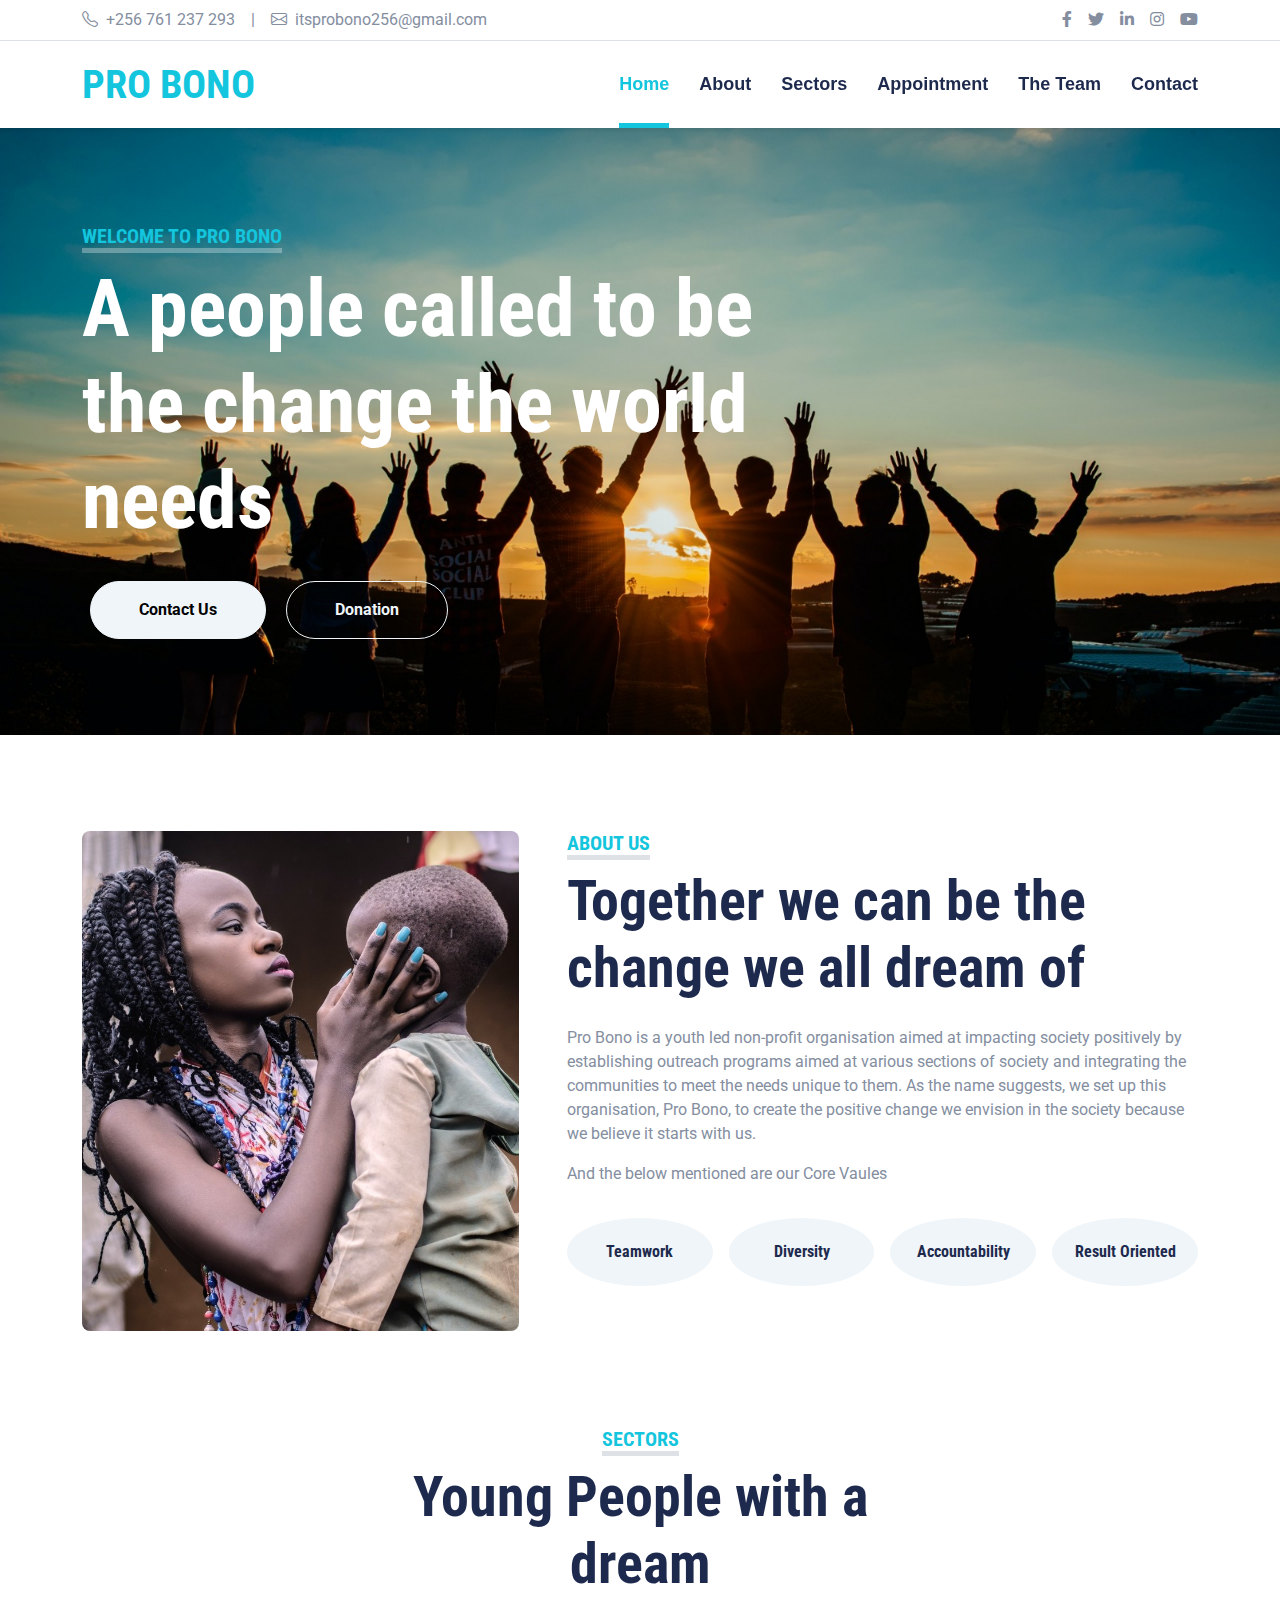
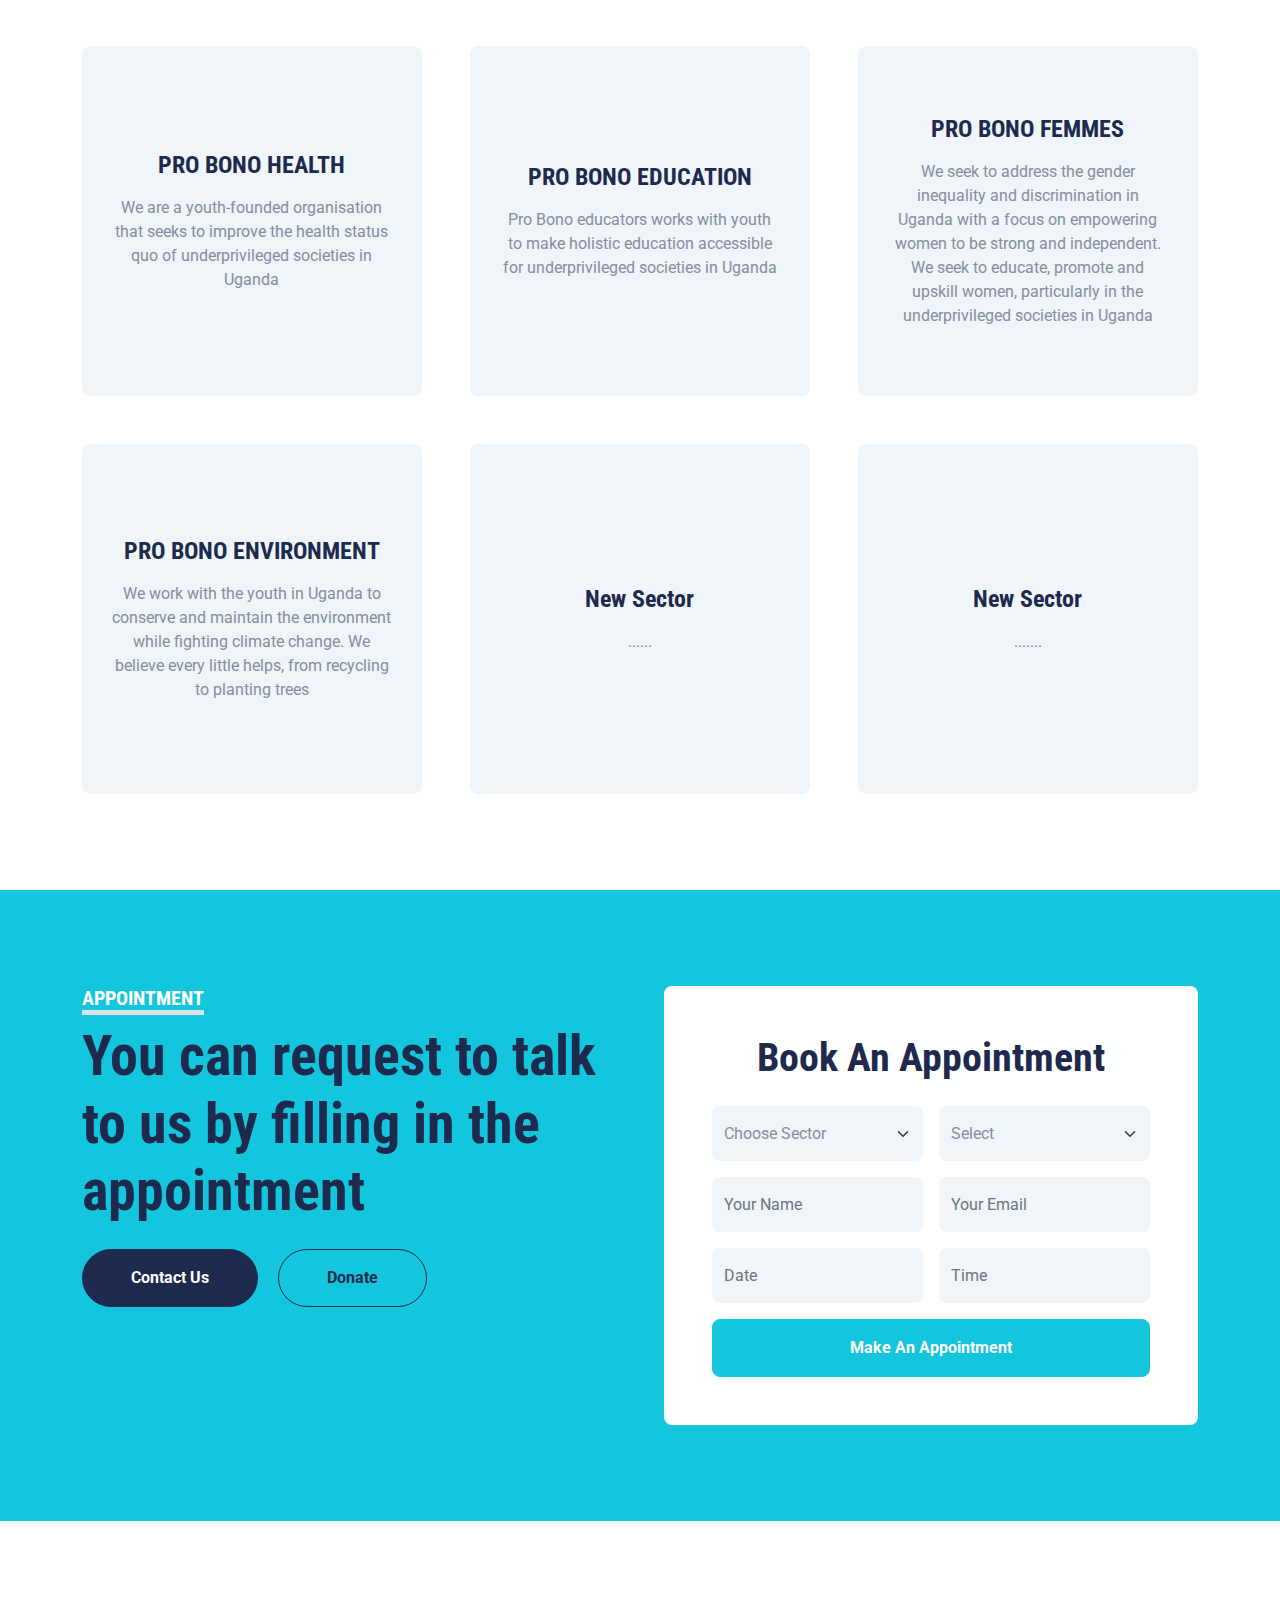
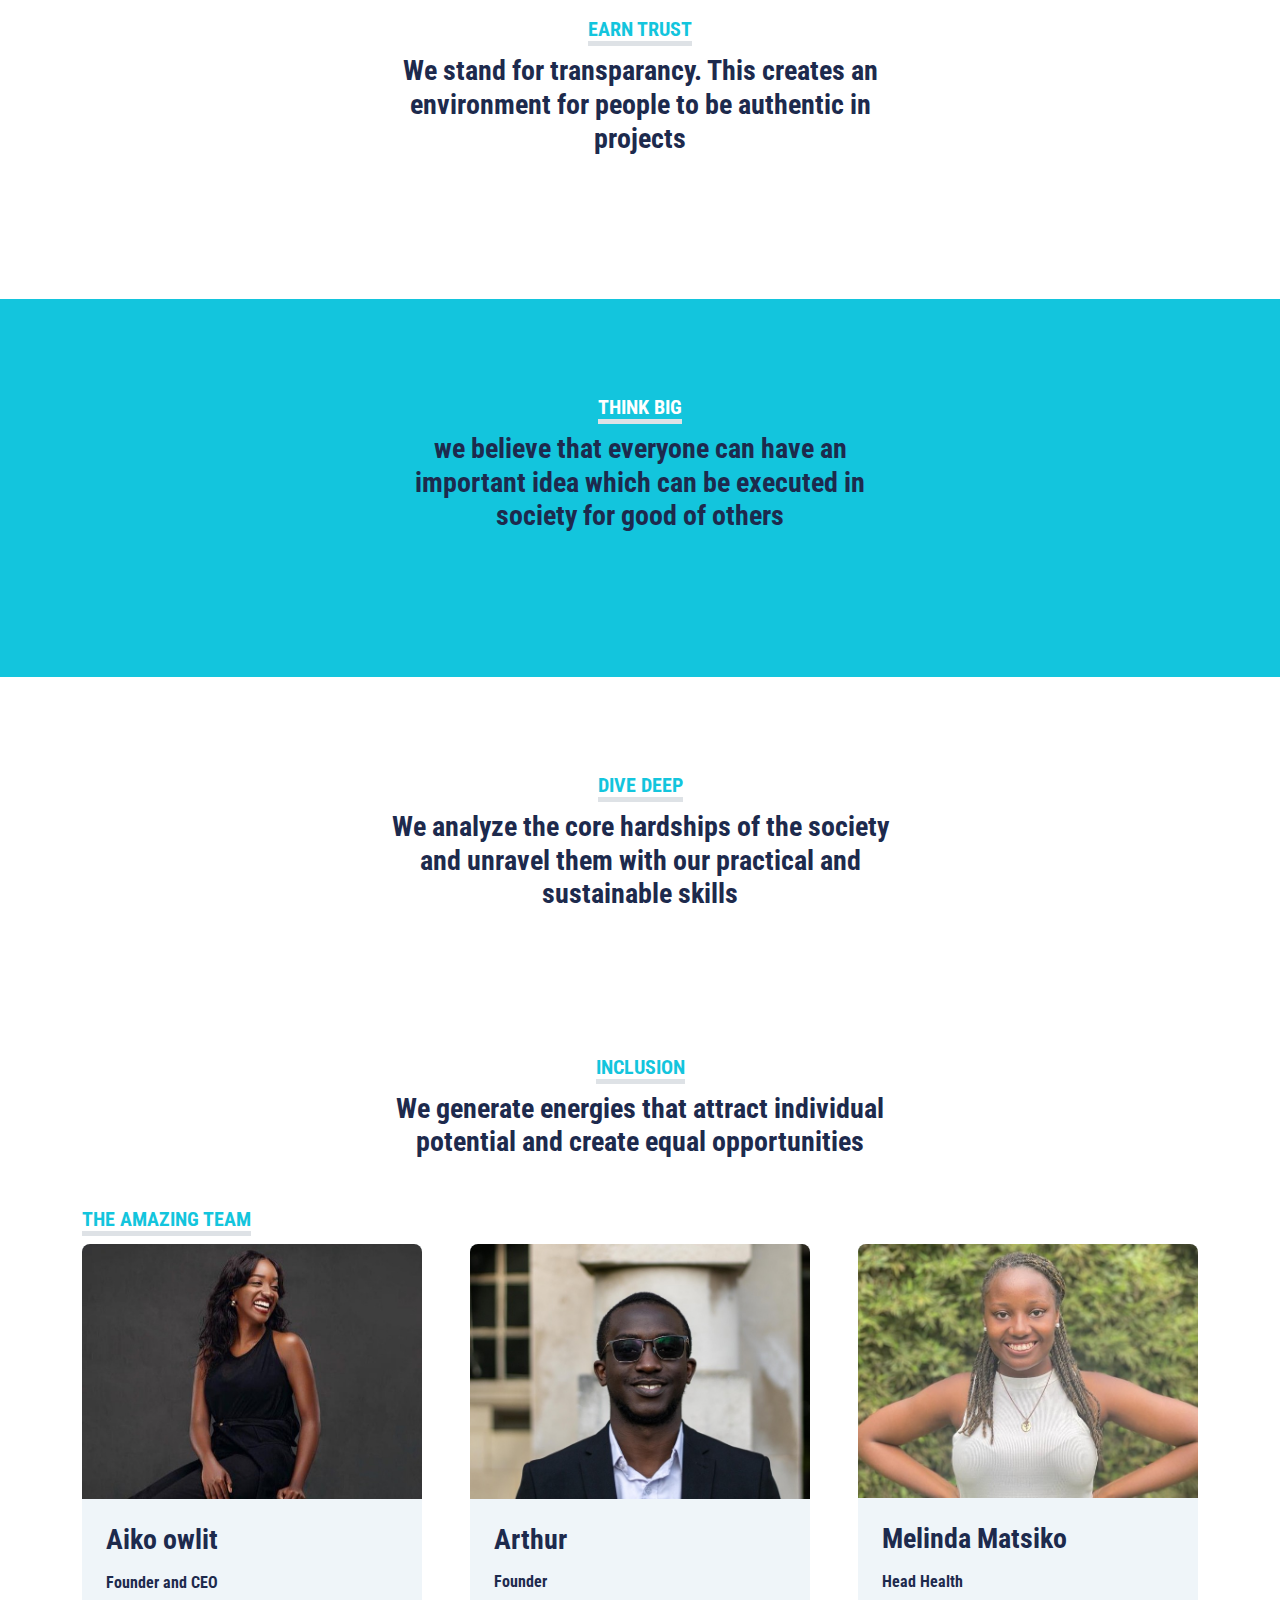
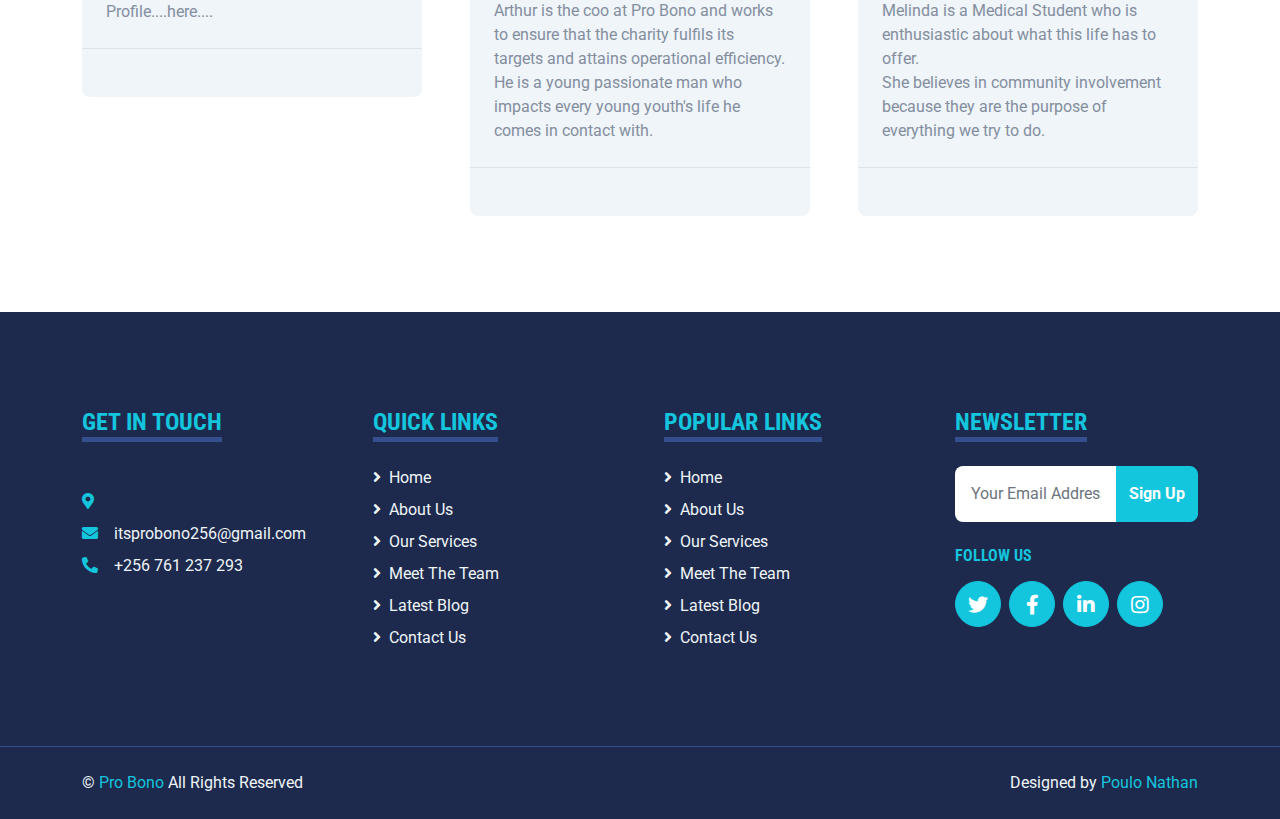
==== index.html @ 00ce0ee9 "b" ====
<!DOCTYPE html>
<html lang="en">

<head>
    <meta charset="utf-8">
    <title>Pro Bono</title>
    <meta content="width=device-width, initial-scale=1.0" name="viewport">
    <meta content="Free HTML Templates" name="keywords">
    <meta content="Free HTML Templates" name="description">

    <!-- Favicon -->
    <link href="img/favicon.ico" rel="icon">

    <!-- Google Web Fonts -->
    <link rel="preconnect" href="https://fonts.gstatic.com">
    <link href="https://fonts.googleapis.com/css2?family=Roboto+Condensed:wght@400;700&family=Roboto:wght@400;700&display=swap" rel="stylesheet">  

    <!-- Icon Font Stylesheet -->
    <link href="https://cdnjs.cloudflare.com/ajax/libs/font-awesome/5.15.0/css/all.min.css" rel="stylesheet">
    <link href="https://cdn.jsdelivr.net/npm/bootstrap-icons@1.4.1/font/bootstrap-icons.css" rel="stylesheet">

    <!-- Libraries Stylesheet -->
    <link href="lib/owlcarousel/assets/owl.carousel.min.css" rel="stylesheet">
    <link href="lib/tempusdominus/css/tempusdominus-bootstrap-4.min.css" rel="stylesheet" />

    <!-- Customized Bootstrap Stylesheet -->
    <link href="css/bootstrap.min.css" rel="stylesheet">

    <!-- Template Stylesheet -->
    <link href="css/style.css" rel="stylesheet">
</head>

<body>
    <!-- Topbar Start -->
    <div class="container-fluid py-2 border-bottom d-none d-lg-block">
        <div class="container">
            <div class="row">
                <div class="col-md-6 text-center text-lg-start mb-2 mb-lg-0">
                    <div class="d-inline-flex align-items-center">
                        <a class="text-decoration-none text-body pe-3" href=""><i class="bi bi-telephone me-2"></i>+256 761 237 293 </a>
                        <span class="text-body">|</span>
                        <a class="text-decoration-none text-body px-3" href=""><i class="bi bi-envelope me-2"></i>itsprobono256@gmail.com </a>
                    </div>
                </div>
                <div class="col-md-6 text-center text-lg-end">
                    <div class="d-inline-flex align-items-center">
                        <a class="text-body px-2" href="">
                            <i class="fab fa-facebook-f"></i>
                        </a>
                        <a class="text-body px-2" href="">
                            <i class="fab fa-twitter"></i>
                        </a>
                        <a class="text-body px-2" href="">
                            <i class="fab fa-linkedin-in"></i>
                        </a>
                        <a class="text-body px-2" href="">
                            <i class="fab fa-instagram"></i>
                        </a>
                        <a class="text-body ps-2" href="">
                            <i class="fab fa-youtube"></i>
                        </a>
                    </div>
                </div>
            </div>
        </div>
    </div>
    <!-- Topbar End -->


    <!-- Navbar Start -->
    <div class="container-fluid sticky-top bg-white shadow-sm">
        <div class="container">
            <nav class="navbar navbar-expand-lg bg-white navbar-light py-3 py-lg-0">
                <a href="index.html" class="navbar-brand">
                    <!-- <h1 class="m-0 text-uppercase text-primary"><i class="fa fa-clinic-medical me-2"></i>Pro Bono</h1> -->
                    <h1 class="m-0 text-uppercase text-primary">Pro Bono</h1>
                </a>
                <button class="navbar-toggler" type="button" data-bs-toggle="collapse" data-bs-target="#navbarCollapse">
                    <span class="navbar-toggler-icon"></span>
                </button>
                <div class="collapse navbar-collapse" id="navbarCollapse">
                    <div class="navbar-nav ms-auto py-0">
                        <a href="index.html" class="nav-item nav-link active">Home</a>
                        <a href="about.html" class="nav-item nav-link">About</a>
                        <a href="service.html" class="nav-item nav-link">Sectors</a>
                        <a href="price.html" class="nav-item nav-link">Appointment</a>
                        <a href="team.html" class="nav-item nav-link">The Team</a>
                        <a href="contact.html" class="nav-item nav-link">Contact</a>
                        <!-- <div class="nav-item dropdown">
                             <a href="#" class="nav-link dropdown-toggle" data-bs-toggle="dropdown">Pages</a> -->
                            <!-- <div class="dropdown-menu m-0">
                                <a href="blog.html" class="dropdown-item">Blog Grid</a>
                                <a href="detail.html" class="dropdown-item">Blog Detail</a>
                                
                                <a href="testimonial.html" class="dropdown-item">Testimonial</a>
                                <a href="appointment.html" class="dropdown-item">Appointment</a>
                                <a href="search.html" class="dropdown-item">Search</a>
                            </div> -->
                        </div> 
                       
                    </div>
                </div>
            </nav>
        </div>
    </div>
    <!-- Navbar End -->


    <!-- Hero Start -->
    <div class="container-fluid bg-primary py-5 mb-5 hero-header">
        <div class="container py-5">
            <div class="row justify-content-start">
                <div class="col-lg-8 text-center text-lg-start">
                    <h5 class="d-inline-block text-primary text-uppercase border-bottom border-5" style="border-color: rgba(256, 256, 256, .3) !important;">Welcome To Pro Bono</h5>
                    <h1 class="display-1 text-white mb-md-4">A people called to be the change the world needs</h1>
                    <div class="pt-2">
                        <a href="" class="btn btn-light rounded-pill py-md-3 px-md-5 mx-2">Contact Us</a>
                        <a href="" class="btn btn-outline-light rounded-pill py-md-3 px-md-5 mx-2">Donation</a>
                    </div>
                </div>
            </div>
        </div>
    </div>
    <!-- Hero End -->


    <!-- About Start -->
    <div class="container-fluid py-5">
        <div class="container">
            <div class="row gx-5">
                <div class="col-lg-5 mb-5 mb-lg-0" style="min-height: 500px;">
                    <div class="position-relative h-100">
                        <img class="position-absolute w-100 h-100 rounded" src="img/about.jpg" style="object-fit: cover;">
                    </div>
                </div>
                <div class="col-lg-7">
                    <div class="mb-4">
                        <h5 class="d-inline-block text-primary text-uppercase border-bottom border-5">About Us</h5>
                        <h1 class="display-4">Together we can be the change we all dream of</h1>
                    </div>
                    <p>Pro Bono is a youth led non-profit organisation 
                        aimed at impacting society positively by 
                        establishing outreach programs aimed at 
                        various sections of society and integrating the 
                        communities to meet the needs unique to them. 
                        As the name suggests, we set up this 
                        organisation, Pro Bono, to create the positive 
                        change we envision in the society because we 
                        believe it starts with us. </p>

                        <p>And the below mentioned are our Core Vaules</p>
                    <div class="row g-3 pt-3">
                        <div class="col-sm-3 col-6">
                            <div class="bg-light text-center rounded-circle py-4">
                                <!-- <i class="fa fa-3x fa-user-md text-primary mb-3"></i> -->
                                <h6 class="mb-0">Teamwork<small class="d-block text-primary"></small></h6>
                            </div>
                        </div>
                        <div class="col-sm-3 col-6">
                            <div class="bg-light text-center rounded-circle py-4">
                                <!-- <i class="fa fa-3x fa-procedures text-primary mb-3"></i> -->
                                <h6 class="mb-0">Diversity<small class="d-block text-primary"></small></h6>
                            </div>
                        </div>
                        <div class="col-sm-3 col-6">
                            <div class="bg-light text-center rounded-circle py-4">
                                <!-- <i class="fa fa-3x fa-microscope text-primary mb-3"></i> -->
                                <h6 class="mb-0">Accountability<small class="d-block text-primary"></small></h6>
                            </div>
                        </div>
                        <div class="col-sm-3 col-6">
                            <div class="bg-light text-center rounded-circle py-4">
                                <!-- <i class="fa fa-3x fa-ambulance text-primary mb-3"></i> -->
                                <h6 class="mb-0">Result Oriented<small class="d-block text-primary"></small></h6>
                            </div>
                        </div>
                    </div>
                </div>
            </div>
        </div>
    </div>
    <!-- About End -->
    

    <!-- Services Start -->
    <div class="container-fluid py-5">
        <div class="container">
            <div class="text-center mx-auto mb-5" style="max-width: 500px;">
                <h5 class="d-inline-block text-primary text-uppercase border-bottom border-5">Sectors</h5>
                <h1 class="display-4">Young People with a dream</h1>
            </div>
            <div class="row g-5">
                <div class="col-lg-4 col-md-6">
                    <div class="service-item bg-light rounded d-flex flex-column align-items-center justify-content-center text-center">
                        <!-- <div class="service-icon mb-4">
                            <i class="fa fa-2x fa-user-md text-white"></i>
                        </div> -->
                        <h4 class="mb-3">PRO BONO HEALTH </h4>
                        <p class="m-0">We are a youth-founded organisation 
                            that seeks to improve the health status 
                            quo of underprivileged societies in 
                            Uganda</p>
                        <a class="btn btn-lg btn-primary rounded-pill" href="">
                            <i class="bi bi-arrow-right"></i>
                        </a>
                    </div>
                </div>
                <div class="col-lg-4 col-md-6">
                    <div class="service-item bg-light rounded d-flex flex-column align-items-center justify-content-center text-center">
                        <!-- <div class="service-icon mb-4">
                            <i class="fa fa-2x fa-procedures text-white"></i>
                        </div> -->
                        <h4 class="mb-3">PRO BONO EDUCATION </h4>
                        <p class="m-0">Pro Bono educators works with youth to 
                            make holistic education accessible for 
                            underprivileged societies in Uganda </p>
                        <a class="btn btn-lg btn-primary rounded-pill" href="">
                            <i class="bi bi-arrow-right"></i>
                        </a>
                    </div>
                </div>
                <div class="col-lg-4 col-md-6">
                    <div class="service-item bg-light rounded d-flex flex-column align-items-center justify-content-center text-center">
                        <!-- <div class="service-icon mb-4">
                            <i class="fa fa-2x fa-stethoscope text-white"></i>
                        </div> -->
                        <h4 class="mb-3">PRO BONO FEMMES </h4>
                        <p class="m-0">We seek to address the 
                            gender inequality and
                            discrimination in Uganda with a focus on 
                            empowering women to be strong and 
                            independent. We seek to educate, 
                            promote and upskill women, particularly 
                            in the underprivileged societies in 
                            Uganda </p>
                        <a class="btn btn-lg btn-primary rounded-pill" href="">
                            <i class="bi bi-arrow-right"></i>
                        </a>
                    </div>
                </div>
                <div class="col-lg-4 col-md-6">
                    <div class="service-item bg-light rounded d-flex flex-column align-items-center justify-content-center text-center">
                        <!-- <div class="service-icon mb-4">
                            <i class="fa fa-2x fa-ambulance text-white"></i>
                        </div> -->
                        <h4 class="mb-3">PRO BONO ENVIRONMENT </h4>
                        <p class="m-0">We work with the 
                            youth in Uganda to conserve and 
                            maintain the environment while fighting 
                            climate change. We believe every little 
                            helps, from recycling to planting trees </p>
                        <a class="btn btn-lg btn-primary rounded-pill" href="">
                            <i class="bi bi-arrow-right"></i>
                        </a>
                    </div>
                </div>
                <div class="col-lg-4 col-md-6">
                    <div class="service-item bg-light rounded d-flex flex-column align-items-center justify-content-center text-center">
                        <!-- <div class="service-icon mb-4">
                            <i class="fa fa-2x fa-pills text-white"></i>
                        </div> -->
                        <h4 class="mb-3">New Sector</h4>
                        <p class="m-0">......</p>
                        <a class="btn btn-lg btn-primary rounded-pill" href="">
                            <i class="bi bi-arrow-right"></i>
                        </a>
                    </div>
                </div>
                <div class="col-lg-4 col-md-6">
                    <div class="service-item bg-light rounded d-flex flex-column align-items-center justify-content-center text-center">
                        <!-- <div class="service-icon mb-4">
                            <i class="fa fa-2x fa-microscope text-white"></i>
                        </div> -->
                        <h4 class="mb-3">New Sector</h4>
                        <p class="m-0">.......</p>
                        <a class="btn btn-lg btn-primary rounded-pill" href="">
                            <i class="bi bi-arrow-right"></i>
                        </a>
                    </div>
                </div>
            </div>
        </div>
    </div>
    <!-- Services End -->


    <!-- Appointment Start -->
    <div class="container-fluid bg-primary my-5 py-5">
        <div class="container py-5">
            <div class="row gx-5">
                <div class="col-lg-6 mb-5 mb-lg-0">
                    <div class="mb-4">
                        <h5 class="d-inline-block text-white text-uppercase border-bottom border-5">Appointment</h5>
                        <h1 class="display-4">You can request to talk to us by filling in the appointment</h1>
                    </div>
                    <!-- <p class="text-white mb-5">Eirmod sed tempor lorem ut dolores. Aliquyam sit sadipscing kasd ipsum. Dolor ea et dolore et at sea ea at dolor, justo ipsum duo rebum sea invidunt voluptua. Eos vero eos vero ea et dolore eirmod et. Dolores diam duo invidunt lorem. Elitr ut dolores magna sit. Sea dolore sanctus sed et. Takimata takimata sanctus sed.</p> -->
                    <a class="btn btn-dark rounded-pill py-3 px-5 me-3" href="">Contact Us</a>
                    <a class="btn btn-outline-dark rounded-pill py-3 px-5" href="">Donate</a>
                </div>
                <div class="col-lg-6">
                    <div class="bg-white text-center rounded p-5">
                        <h1 class="mb-4">Book An Appointment</h1>
                        <form>
                            <div class="row g-3">
                                <div class="col-12 col-sm-6">
                                    <select class="form-select bg-light border-0" style="height: 55px;">
                                        <option selected>Choose Sector</option>
                                        <option value="1">Health</option>
                                        <option value="2">Education</option>
                                        <option value="3">Femmes</option>
                                        <option value="3">Environment</option>
                                    </select>
                                </div>
                                <div class="col-12 col-sm-6">
                                    <select class="form-select bg-light border-0" style="height: 55px;">
                                        <option selected>Select </option>
                                        <option value="1">Ms. Aiko</option>
                                        <option value="2">Mr. Arthur</option>
                                        <option value="3">Ms. Melinda</option>
                                    </select>
                                </div>
                                <div class="col-12 col-sm-6">
                                    <input type="text" class="form-control bg-light border-0" placeholder="Your Name" style="height: 55px;">
                                </div>
                                <div class="col-12 col-sm-6">
                                    <input type="email" class="form-control bg-light border-0" placeholder="Your Email" style="height: 55px;">
                                </div>
                                <div class="col-12 col-sm-6">
                                    <div class="date" id="date" data-target-input="nearest">
                                        <input type="text"
                                            class="form-control bg-light border-0 datetimepicker-input"
                                            placeholder="Date" data-target="#date" data-toggle="datetimepicker" style="height: 55px;">
                                    </div>
                                </div>
                                <div class="col-12 col-sm-6">
                                    <div class="time" id="time" data-target-input="nearest">
                                        <input type="text"
                                            class="form-control bg-light border-0 datetimepicker-input"
                                            placeholder="Time" data-target="#time" data-toggle="datetimepicker" style="height: 55px;">
                                    </div>
                                </div>
                                <div class="col-12">
                                    <button class="btn btn-primary w-100 py-3" type="submit">Make An Appointment</button>
                                </div>
                            </div>
                        </form>
                    </div>
                </div>
            </div>
        </div>
    </div>
    <!-- Appointment End -->


    <!-- Pricing Plan Start -->
    <!-- <div class="container-fluid py-5">
        <div class="container">
            <div class="text-center mx-auto mb-5" style="max-width: 500px;">
                <h5 class="d-inline-block text-primary text-uppercase border-bottom border-5">Results Driven</h5>
                <h3 class="display-9">We harvest extraordinary results through our culture of collaoration and tech strategy</h3>
            </div>
            <div class="owl-carousel price-carousel position-relative" style="padding: 0 45px 45px 45px;">
                <div class="bg-light rounded text-center">
                    <div class="position-relative">
                        <img class="img-fluid rounded-top" src="img/price-1.png" alt="">
                        <div class="position-absolute w-100 h-100 top-50 start-50 translate-middle rounded-top d-flex flex-column align-items-center justify-content-center" style="background: rgba(29, 42, 77, .8);">
                            <h3 class="text-white">Pregnancy Care</h3>
                            <h1 class="display-4 text-white mb-0">
                                <small class="align-top fw-normal" style="font-size: 22px; line-height: 45px;">$</small>49<small class="align-bottom fw-normal" style="font-size: 16px; line-height: 40px;">/ Year</small>
                            </h1>
                        </div>
                    </div>
                    <div class="text-center py-5">
                        <p>Emergency Medical Treatment</p>
                        <p>Highly Experienced Doctors</p>
                        <p>Highest Success Rate</p>
                        <p>Telephone Service</p>
                        <a href="" class="btn btn-primary rounded-pill py-3 px-5 my-2">Apply Now</a>
                    </div>
                </div>
                <div class="bg-light rounded text-center">
                    <div class="position-relative">
                        <img class="img-fluid rounded-top" src="img/price-2.jpg" alt="">
                        <div class="position-absolute w-100 h-100 top-50 start-50 translate-middle rounded-top d-flex flex-column align-items-center justify-content-center" style="background: rgba(29, 42, 77, .8);">
                            <h3 class="text-white">Health Checkup</h3>
                            <h1 class="display-4 text-white mb-0">
                                <small class="align-top fw-normal" style="font-size: 22px; line-height: 45px;">$</small>99<small class="align-bottom fw-normal" style="font-size: 16px; line-height: 40px;">/ Year</small>
                            </h1>
                        </div>
                    </div>
                    <div class="text-center py-5">
                        <p>Emergency Medical Treatment</p>
                        <p>Highly Experienced Doctors</p>
                        <p>Highest Success Rate</p>
                        <p>Telephone Service</p>
                        <a href="" class="btn btn-primary rounded-pill py-3 px-5 my-2">Apply Now</a>
                    </div>
                </div>
                <div class="bg-light rounded text-center">
                    <div class="position-relative">
                        <img class="img-fluid rounded-top" src="img/price-3.jpg" alt="">
                        <div class="position-absolute w-100 h-100 top-50 start-50 translate-middle rounded-top d-flex flex-column align-items-center justify-content-center" style="background: rgba(29, 42, 77, .8);">
                            <h3 class="text-white">Dental Care</h3>
                            <h1 class="display-4 text-white mb-0">
                                <small class="align-top fw-normal" style="font-size: 22px; line-height: 45px;">$</small>149<small class="align-bottom fw-normal" style="font-size: 16px; line-height: 40px;">/ Year</small>
                            </h1>
                        </div>
                    </div>
                    <div class="text-center py-5">
                        <p>Emergency Medical Treatment</p>
                        <p>Highly Experienced Doctors</p>
                        <p>Highest Success Rate</p>
                        <p>Telephone Service</p>
                        <a href="" class="btn btn-primary rounded-pill py-3 px-5 my-2">Apply Now</a>
                    </div>
                </div>
                <div class="bg-light rounded text-center">
                    <div class="position-relative">
                        <img class="img-fluid rounded-top" src="img/price-4.jpg" alt="">
                        <div class="position-absolute w-100 h-100 top-50 start-50 translate-middle rounded-top d-flex flex-column align-items-center justify-content-center" style="background: rgba(29, 42, 77, .8);">
                            <h3 class="text-white">Operation & Surgery</h3>
                            <h1 class="display-4 text-white mb-0">
                                <small class="align-top fw-normal" style="font-size: 22px; line-height: 45px;">$</small>199<small class="align-bottom fw-normal" style="font-size: 16px; line-height: 40px;">/ Year</small>
                            </h1>
                        </div>
                    </div>
                    <div class="text-center py-5">
                        <p>Emergency Medical Treatment</p>
                        <p>Highly Experienced Doctors</p>
                        <p>Highest Success Rate</p>
                        <p>Telephone Service</p>
                        <a href="" class="btn btn-primary rounded-pill py-3 px-5 my-2">Apply Now</a>
                    </div>
                </div>
            </div>
        </div>
    </div>
    Pricing Plan End -->


    <!-- Team Start -->
    <div class="container-fluid py-5">
        <div class="container">
            <div class="text-center mx-auto mb-5" style="max-width: 500px;">
                <h5 class="d-inline-block text-primary text-uppercase border-bottom border-5">Earn trust</h5>
                <h3 class="display-9">We stand for transparancy. This creates an environment for people to be authentic in projects</h3>
            </div>
            <!-- start of Testimonials -->
            <!-- <div class="owl-carousel team-carousel position-relative">
                <div class="team-item">
                    <div class="row g-0 bg-light rounded overflow-hidden">
                        <div class="col-12 col-sm-5 h-100">
                            <img class="img-fluid h-100" src="img/team-1.jpg" style="object-fit: cover;">
                        </div>
                        <div class="col-12 col-sm-7 h-100 d-flex flex-column">
                            <div class="mt-auto p-4">
                                <h3>Doctor Name</h3>
                                <h6 class="fw-normal fst-italic text-primary mb-4">Cardiology Specialist</h6>
                                <p class="m-0">Dolor lorem eos dolor duo eirmod sea. Dolor sit magna rebum clita rebum dolor</p>
                            </div>
                            <div class="d-flex mt-auto border-top p-4">
                                <a class="btn btn-lg btn-primary btn-lg-square rounded-circle me-3" href="#"><i class="fab fa-twitter"></i></a>
                                <a class="btn btn-lg btn-primary btn-lg-square rounded-circle me-3" href="#"><i class="fab fa-facebook-f"></i></a>
                                <a class="btn btn-lg btn-primary btn-lg-square rounded-circle" href="#"><i class="fab fa-linkedin-in"></i></a>
                            </div>
                        </div>
                    </div>
                </div>
                <div class="team-item">
                    <div class="row g-0 bg-light rounded overflow-hidden">
                        <div class="col-12 col-sm-5 h-100">
                            <img class="img-fluid h-100" src="img/team-2.jpg" style="object-fit: cover;">
                        </div>
                        <div class="col-12 col-sm-7 h-100 d-flex flex-column">
                            <div class="mt-auto p-4">
                                <h3>Doctor Name</h3>
                                <h6 class="fw-normal fst-italic text-primary mb-4">Cardiology Specialist</h6>
                                <p class="m-0">Dolor lorem eos dolor duo eirmod sea. Dolor sit magna rebum clita rebum dolor</p>
                            </div>
                            <div class="d-flex mt-auto border-top p-4">
                                <a class="btn btn-lg btn-primary btn-lg-square rounded-circle me-3" href="#"><i class="fab fa-twitter"></i></a>
                                <a class="btn btn-lg btn-primary btn-lg-square rounded-circle me-3" href="#"><i class="fab fa-facebook-f"></i></a>
                                <a class="btn btn-lg btn-primary btn-lg-square rounded-circle" href="#"><i class="fab fa-linkedin-in"></i></a>
                            </div>
                        </div>
                    </div>
                </div>
                <div class="team-item">
                    <div class="row g-0 bg-light rounded overflow-hidden">
                        <div class="col-12 col-sm-5 h-100">
                            <img class="img-fluid h-100" src="img/team-3.jpg" style="object-fit: cover;">
                        </div>
                        <div class="col-12 col-sm-7 h-100 d-flex flex-column">
                            <div class="mt-auto p-4">
                                <h3>Doctor Name</h3>
                                <h6 class="fw-normal fst-italic text-primary mb-4">Cardiology Specialist</h6>
                                <p class="m-0">Dolor lorem eos dolor duo eirmod sea. Dolor sit magna rebum clita rebum dolor</p>
                            </div>
                            <div class="d-flex mt-auto border-top p-4">
                                <a class="btn btn-lg btn-primary btn-lg-square rounded-circle me-3" href="#"><i class="fab fa-twitter"></i></a>
                                <a class="btn btn-lg btn-primary btn-lg-square rounded-circle me-3" href="#"><i class="fab fa-facebook-f"></i></a>
                                <a class="btn btn-lg btn-primary btn-lg-square rounded-circle" href="#"><i class="fab fa-linkedin-in"></i></a>
                            </div>
                        </div>
                    </div>
                </div>
            </div> -->
            <!-- End of Testimonials -->
        </div>
    </div>
    <!-- Team End -->


    <!-- Search Start -->
    <div class="container-fluid bg-primary my-5 py-5">
        <div class="container py-5">
            <div class="text-center mx-auto mb-5" style="max-width: 500px;">
                <h5 class="d-inline-block text-white text-uppercase border-bottom border-5">Think Big</h5>
                <h3 class="display-9 mb-4">we believe that everyone can have an important idea which can be executed in society for good of others</h3>
                <h5 class="text-white fw-normal"></h5>
            </div>
            <div class="mx-auto" style="width: 100%; max-width: 600px;">
                <!-- <div class="input-group"> -->
                    <!-- <select class="form-select border-primary w-25" style="height: 60px;">
                        <option selected>Department</option>
                        <option value="1">Department 1</option>
                        <option value="2">Department 2</option>
                        <option value="3">Department 3</option>
                    </select> -->
                    <!-- <input type="text" class="form-control border-primary w-50" placeholder="Keyword"> -->
                    <!-- <button class="btn btn-dark border-0 w-25">Search</button> -->
                </div>
            </div>
        </div>
    </div>
    <!-- Search End -->


    <!-- Testimonial Start -->
    <div class="container-fluid py-5">
        <div class="container">
            <div class="text-center mx-auto mb-5" style="max-width: 500px;">
                <h5 class="d-inline-block text-primary text-uppercase border-bottom border-5">Dive Deep</h5>
                <h3 class="display-9">We analyze the core hardships of the society and unravel them with our practical and sustainable skills</h3>
            </div>
            <!-- <div class="row justify-content-center">
                <div class="col-lg-8">
                    <div class="owl-carousel testimonial-carousel">
                        <div class="testimonial-item text-center">
                            <div class="position-relative mb-5">
                                <img class="img-fluid rounded-circle mx-auto" src="img/testimonial-1.jpg" alt="">
                                <div class="position-absolute top-100 start-50 translate-middle d-flex align-items-center justify-content-center bg-white rounded-circle" style="width: 60px; height: 60px;">
                                    <i class="fa fa-quote-left fa-2x text-primary"></i>
                                </div>
                            </div>
                            <p class="fs-4 fw-normal">Dolores sed duo clita tempor justo dolor et stet lorem kasd labore dolore lorem ipsum. At lorem lorem magna ut et, nonumy et labore et tempor diam tempor erat. Erat dolor rebum sit ipsum.</p>
                            <hr class="w-25 mx-auto">
                            <h3>Patient Name</h3>
                            <h6 class="fw-normal text-primary mb-3">Profession</h6>
                        </div>
                        <div class="testimonial-item text-center">
                            <div class="position-relative mb-5">
                                <img class="img-fluid rounded-circle mx-auto" src="img/testimonial-2.jpg" alt="">
                                <div class="position-absolute top-100 start-50 translate-middle d-flex align-items-center justify-content-center bg-white rounded-circle" style="width: 60px; height: 60px;">
                                    <i class="fa fa-quote-left fa-2x text-primary"></i>
                                </div>
                            </div>
                            <p class="fs-4 fw-normal">Dolores sed duo clita tempor justo dolor et stet lorem kasd labore dolore lorem ipsum. At lorem lorem magna ut et, nonumy et labore et tempor diam tempor erat. Erat dolor rebum sit ipsum.</p>
                            <hr class="w-25 mx-auto">
                            <h3>Patient Name</h3>
                            <h6 class="fw-normal text-primary mb-3">Profession</h6>
                        </div>
                        <div class="testimonial-item text-center">
                            <div class="position-relative mb-5">
                                <img class="img-fluid rounded-circle mx-auto" src="img/testimonial-3.jpg" alt="">
                                <div class="position-absolute top-100 start-50 translate-middle d-flex align-items-center justify-content-center bg-white rounded-circle" style="width: 60px; height: 60px;">
                                    <i class="fa fa-quote-left fa-2x text-primary"></i>
                                </div>
                            </div>
                            <p class="fs-4 fw-normal">Dolores sed duo clita tempor justo dolor et stet lorem kasd labore dolore lorem ipsum. At lorem lorem magna ut et, nonumy et labore et tempor diam tempor erat. Erat dolor rebum sit ipsum.</p>
                            <hr class="w-25 mx-auto">
                            <h3>Patient Name</h3>
                            <h6 class="fw-normal text-primary mb-3">Profession</h6>
                        </div>
                    </div>
                </div>
            </div> -->
        </div>
    </div>
    <!-- Testimonial End -->


    <!-- Blog Start -->
    <div class="container-fluid py-5">
        <div class="container">
            <div class="text-center mx-auto mb-5" style="max-width: 500px;">
                <h5 class="d-inline-block text-primary text-uppercase border-bottom border-5">Inclusion</h5>
                <h3 class="display-9">We generate energies that attract individual potential and create equal opportunities</h3>
            </div>
            <h5 align="center" class="d-inline-block text-primary text-uppercase border-bottom border-5">The Amazing Team</h5>
            <div class="row g-5">
                <div class="col-xl-4 col-lg-6">
                    <div class="bg-light rounded overflow-hidden">
                        <img class="img-fluid w-100" src="img/blog-1.png" alt="">
                        <div class="p-4">
                            <a class="h3 d-block mb-3" href="">Aiko owlit </a>
                            <a class="h6 d-block mb-6" href="">Founder and CEO</a>
                            <!-- <small>Founder and CEO</small> -->
                            <p class="m-0">Profile....here....</p>
                        </div>
                        <div class="d-flex justify-content-between border-top p-4">
                            <div class="d-flex align-items-center">
                                <!-- <img class="rounded-circle me-2" src="img/user.jpg" width="25" height="25" alt=""> -->
                                <!-- <small>Founder and CEO</small> -->
                            </div>
                            <!-- <div class="d-flex align-items-center">
                                <small class="ms-3"><i class="far fa-eye text-primary me-1"></i>12345</small>
                                <small class="ms-3"><i class="far fa-comment text-primary me-1"></i>123</small>
                            </div> -->
                        </div>
                    </div>
                </div>
                <div class="col-xl-4 col-lg-6">
                    <div class="bg-light rounded overflow-hidden">
                        <img class="img-fluid w-100" src="img/blog-2.jpg" alt="">
                        <div class="p-4">
                            <a class="h3 d-block mb-3" href="">Arthur</a>
                            <a class="h6 d-block mb-6" href="">Founder </a>
                            <p class="m-0">Arthur is the coo at Pro Bono and works to ensure that the charity fulfils its targets and attains operational efficiency. <br>
                                He is a young passionate man who impacts every young youth's life he comes in contact with.

                                </p>
                        </div>
                        <div class="d-flex justify-content-between border-top p-4">
                            <div class="d-flex align-items-center">
                                <!-- <img class="rounded-circle me-2" src="img/user.jpg" width="25" height="25" alt=""> -->
                                <!-- <small>John Doe</small> -->
                            </div>
                            <!-- <div class="d-flex align-items-center">
                                <small class="ms-3"><i class="far fa-eye text-primary me-1"></i>12345</small>
                                <small class="ms-3"><i class="far fa-comment text-primary me-1"></i>123</small>
                            </div> -->
                        </div>
                    </div>
                </div>
                <div class="col-xl-4 col-lg-6">
                    <div class="bg-light rounded overflow-hidden">
                        <img class="img-fluid w-100" src="img/blog-3.jpg" alt="">
                        <div class="p-4">
                            <a class="h3 d-block mb-3" href="">Melinda Matsiko</a>
                            <a class="h6 d-block mb-6" href="">Head Health </a>
                            <p class="m-0">Melinda is a Medical Student who is enthusiastic about what this life has to offer.<br>
                            She believes in community involvement because they are 
                        the purpose of everything we try to do.</p>
                        </div>
                        <div class="d-flex justify-content-between border-top p-4">
                            <div class="d-flex align-items-center">
                                <!-- <img class="rounded-circle me-2" src="img/user.jpg" width="25" height="25" alt=""> -->
                                <!-- <small>John Doe</small> -->
                            </div>
                            <!-- <div class="d-flex align-items-center">
                                <small class="ms-3"><i class="far fa-eye text-primary me-1"></i>12345</small>
                                <small class="ms-3"><i class="far fa-comment text-primary me-1"></i>123</small>
                            </div> -->
                        </div>
                    </div>
                </div>
            </div>
        </div>
    </div>
    <!-- Blog End -->
    

    <!-- Footer Start -->
    <div class="container-fluid bg-dark text-light mt-5 py-5">
        <div class="container py-5">
            <div class="row g-5">
                <div class="col-lg-3 col-md-6">
                    <h4 class="d-inline-block text-primary text-uppercase border-bottom border-5 border-secondary mb-4">Get In Touch</h4>
                    <p class="mb-4"></p>
                    <p class="mb-2"><i class="fa fa-map-marker-alt text-primary me-3"></i></p>
                    <p class="mb-2"><i class="fa fa-envelope text-primary me-3"></i>itsprobono256@gmail.com</p>
                    <p class="mb-0"><i class="fa fa-phone-alt text-primary me-3"></i>+256 761 237 293</p>
                </div>
                <div class="col-lg-3 col-md-6">
                    <h4 class="d-inline-block text-primary text-uppercase border-bottom border-5 border-secondary mb-4">Quick Links</h4>
                    <div class="d-flex flex-column justify-content-start">
                        <a class="text-light mb-2" href="#"><i class="fa fa-angle-right me-2"></i>Home</a>
                        <a class="text-light mb-2" href="#"><i class="fa fa-angle-right me-2"></i>About Us</a>
                        <a class="text-light mb-2" href="#"><i class="fa fa-angle-right me-2"></i>Our Services</a>
                        <a class="text-light mb-2" href="#"><i class="fa fa-angle-right me-2"></i>Meet The Team</a>
                        <a class="text-light mb-2" href="#"><i class="fa fa-angle-right me-2"></i>Latest Blog</a>
                        <a class="text-light" href="#"><i class="fa fa-angle-right me-2"></i>Contact Us</a>
                    </div>
                </div>
                <div class="col-lg-3 col-md-6">
                    <h4 class="d-inline-block text-primary text-uppercase border-bottom border-5 border-secondary mb-4">Popular Links</h4>
                    <div class="d-flex flex-column justify-content-start">
                        <a class="text-light mb-2" href="#"><i class="fa fa-angle-right me-2"></i>Home</a>
                        <a class="text-light mb-2" href="#"><i class="fa fa-angle-right me-2"></i>About Us</a>
                        <a class="text-light mb-2" href="#"><i class="fa fa-angle-right me-2"></i>Our Services</a>
                        <a class="text-light mb-2" href="#"><i class="fa fa-angle-right me-2"></i>Meet The Team</a>
                        <a class="text-light mb-2" href="#"><i class="fa fa-angle-right me-2"></i>Latest Blog</a>
                        <a class="text-light" href="#"><i class="fa fa-angle-right me-2"></i>Contact Us</a>
                    </div>
                </div>
                <div class="col-lg-3 col-md-6">
                    <h4 class="d-inline-block text-primary text-uppercase border-bottom border-5 border-secondary mb-4">Newsletter</h4>
                    <form action="">
                        <div class="input-group">
                            <input type="text" class="form-control p-3 border-0" placeholder="Your Email Address">
                            <button class="btn btn-primary">Sign Up</button>
                        </div>
                    </form>
                    <h6 class="text-primary text-uppercase mt-4 mb-3">Follow Us</h6>
                    <div class="d-flex">
                        <a class="btn btn-lg btn-primary btn-lg-square rounded-circle me-2" href="#"><i class="fab fa-twitter"></i></a>
                        <a class="btn btn-lg btn-primary btn-lg-square rounded-circle me-2" href="#"><i class="fab fa-facebook-f"></i></a>
                        <a class="btn btn-lg btn-primary btn-lg-square rounded-circle me-2" href="#"><i class="fab fa-linkedin-in"></i></a>
                        <a class="btn btn-lg btn-primary btn-lg-square rounded-circle" href="#"><i class="fab fa-instagram"></i></a>
                    </div>
                </div>
            </div>
        </div>
    </div>
    <div class="container-fluid bg-dark text-light border-top border-secondary py-4">
        <div class="container">
            <div class="row g-5">
                <div class="col-md-6 text-center text-md-start">
                    <p class="mb-md-0">&copy; <a class="text-primary" href="#">Pro Bono</a> All Rights Reserved</p>
                </div>
                <div class="col-md-6 text-center text-md-end">
                    <p class="mb-0">Designed by <a class="text-primary" href="https://paulnathan.netlify.app/">Poulo Nathan</a></p>
                </div>
            </div>
        </div>
    </div>
    <!-- Footer End -->


    <!-- Back to Top -->
    <a href="#" class="btn btn-lg btn-primary btn-lg-square back-to-top"><i class="bi bi-arrow-up"></i></a>


    <!-- JavaScript Libraries -->
    <script src="https://code.jquery.com/jquery-3.4.1.min.js"></script>
    <script src="https://cdn.jsdelivr.net/npm/bootstrap@5.0.0/dist/js/bootstrap.bundle.min.js"></script>
    <script src="lib/easing/easing.min.js"></script>
    <script src="lib/waypoints/waypoints.min.js"></script>
    <script src="lib/owlcarousel/owl.carousel.min.js"></script>
    <script src="lib/tempusdominus/js/moment.min.js"></script>
    <script src="lib/tempusdominus/js/moment-timezone.min.js"></script>
    <script src="lib/tempusdominus/js/tempusdominus-bootstrap-4.min.js"></script>

    <!-- Template Javascript -->
    <script src="js/main.js"></script>
</body>

</html>
---- css/style.css ----
/********** Template CSS **********/
:root {
    --primary: #13C5DD;
    --secondary: #354F8E;
    --light: #EFF5F9;
    --dark: #1D2A4D;
}

.btn {
    font-weight: 700;
    transition: .5s;
}

.btn:hover {
    -webkit-box-shadow: 0 8px 6px -6px #555555;
    -moz-box-shadow: 0 8px 6px -6px #555555;
    box-shadow: 0 8px 6px -6px #555555;
}

.btn-primary {
    color: #FFFFFF;
}

.btn-square {
    width: 36px;
    height: 36px;
}

.btn-sm-square {
    width: 28px;
    height: 28px;
}

.btn-lg-square {
    width: 46px;
    height: 46px;
}

.btn-square,
.btn-sm-square,
.btn-lg-square {
    padding-left: 0;
    padding-right: 0;
    text-align: center;
}

.back-to-top {
    position: fixed;
    display: none;
    right: 30px;
    bottom: 0;
    border-radius: 50% 50% 0 0;
    z-index: 99;
}

.navbar-light .navbar-nav .nav-link {
    font-family: 'Jost', sans-serif;
    position: relative;
    margin-left: 30px;
    padding: 30px 0;
    font-size: 18px;
    font-weight: 700;
    color: var(--dark);
    outline: none;
    transition: .5s;
}

.navbar-light .navbar-nav .nav-link:hover,
.navbar-light .navbar-nav .nav-link.active {
    color: var(--primary);
}

@media (min-width: 992px) {
    .navbar-light .navbar-nav .nav-link::before {
        position: absolute;
        content: "";
        width: 0;
        height: 5px;
        bottom: 0;
        left: 50%;
        background: var(--primary);
        transition: .5s;
    }

    .navbar-light .navbar-nav .nav-link:hover::before,
    .navbar-light .navbar-nav .nav-link.active::before {
        width: 100%;
        left: 0;
    }
}

@media (max-width: 991.98px) {
    .navbar-light .navbar-nav .nav-link  {
        margin-left: 0;
        padding: 10px 0;
    }
}

.hero-header {
    background: url(../img/hero.jpg) top right no-repeat;
    background-size: cover;
}

.service-item {
    position: relative;
    height: 350px;
    padding: 0 30px;
    transition: .5s;
}

.service-item .service-icon {
    width: 150px;
    height: 100px;
    display: flex;
    align-items: center;
    justify-content: center;
    background: var(--primary);
    border-radius: 50%;
    transform: rotate(-14deg);
}

.service-item .service-icon i {
    transform: rotate(15deg);
}

.service-item a.btn {
    position: absolute;
    width: 60px;
    bottom: -48px;
    left: 50%;
    margin-left: -30px;
    opacity: 0;
}

.service-item:hover a.btn {
    bottom: -24px;
    opacity: 1;
}

.price-carousel::after {
    position: absolute;
    content: "";
    width: 100%;
    height: 50%;
    bottom: 0;
    left: 0;
    background: var(--primary);
    border-radius: 8px 8px 50% 50%;
    z-index: -1;
}

.price-carousel .owl-nav {
    margin-top: 35px;
    width: 100%;
    text-align: center;
    display: flex;
    justify-content: center;
}

.price-carousel .owl-nav .owl-prev,
.price-carousel .owl-nav .owl-next{
    position: relative;
    margin: 0 5px;
    width: 45px;
    height: 45px;
    display: flex;
    align-items: center;
    justify-content: center;
    color: var(--primary);
    background: #FFFFFF;
    font-size: 22px;
    border-radius: 45px;
    transition: .5s;
}

.price-carousel .owl-nav .owl-prev:hover,
.price-carousel .owl-nav .owl-next:hover {
    color: var(--dark);
}

@media (min-width: 576px) {
    .team-item .row {
        height: 350px;
    }
}

.team-carousel .owl-nav {
    position: absolute;
    padding: 0 45px;
    width: 100%;
    height: 45px;
    top: calc(50% - 22.5px);
    left: 0;
    display: flex;
    justify-content: space-between;
}

.team-carousel .owl-nav .owl-prev,
.team-carousel .owl-nav .owl-next {
    position: relative;
    width: 45px;
    height: 45px;
    display: flex;
    align-items: center;
    justify-content: center;
    color: #FFFFFF;
    background: var(--primary);
    border-radius: 45px;
    font-size: 22px;
    transition: .5s;
}

.team-carousel .owl-nav .owl-prev:hover,
.team-carousel .owl-nav .owl-next:hover {
    background: var(--dark);
}

.testimonial-carousel .owl-dots {
    margin-top: 15px;
    display: flex;
    align-items: center;
    justify-content: center;
}

.testimonial-carousel .owl-dot {
    position: relative;
    display: inline-block;
    margin: 0 5px;
    width: 20px;
    height: 20px;
    background: var(--light);
    border: 2px solid var(--primary);
    border-radius: 20px;
    transition: .5s;
}

.testimonial-carousel .owl-dot.active {
    width: 40px;
    height: 40px;
    background: var(--primary);
}

.testimonial-carousel .owl-item img {
    width: 150px;
    height: 150px;
}
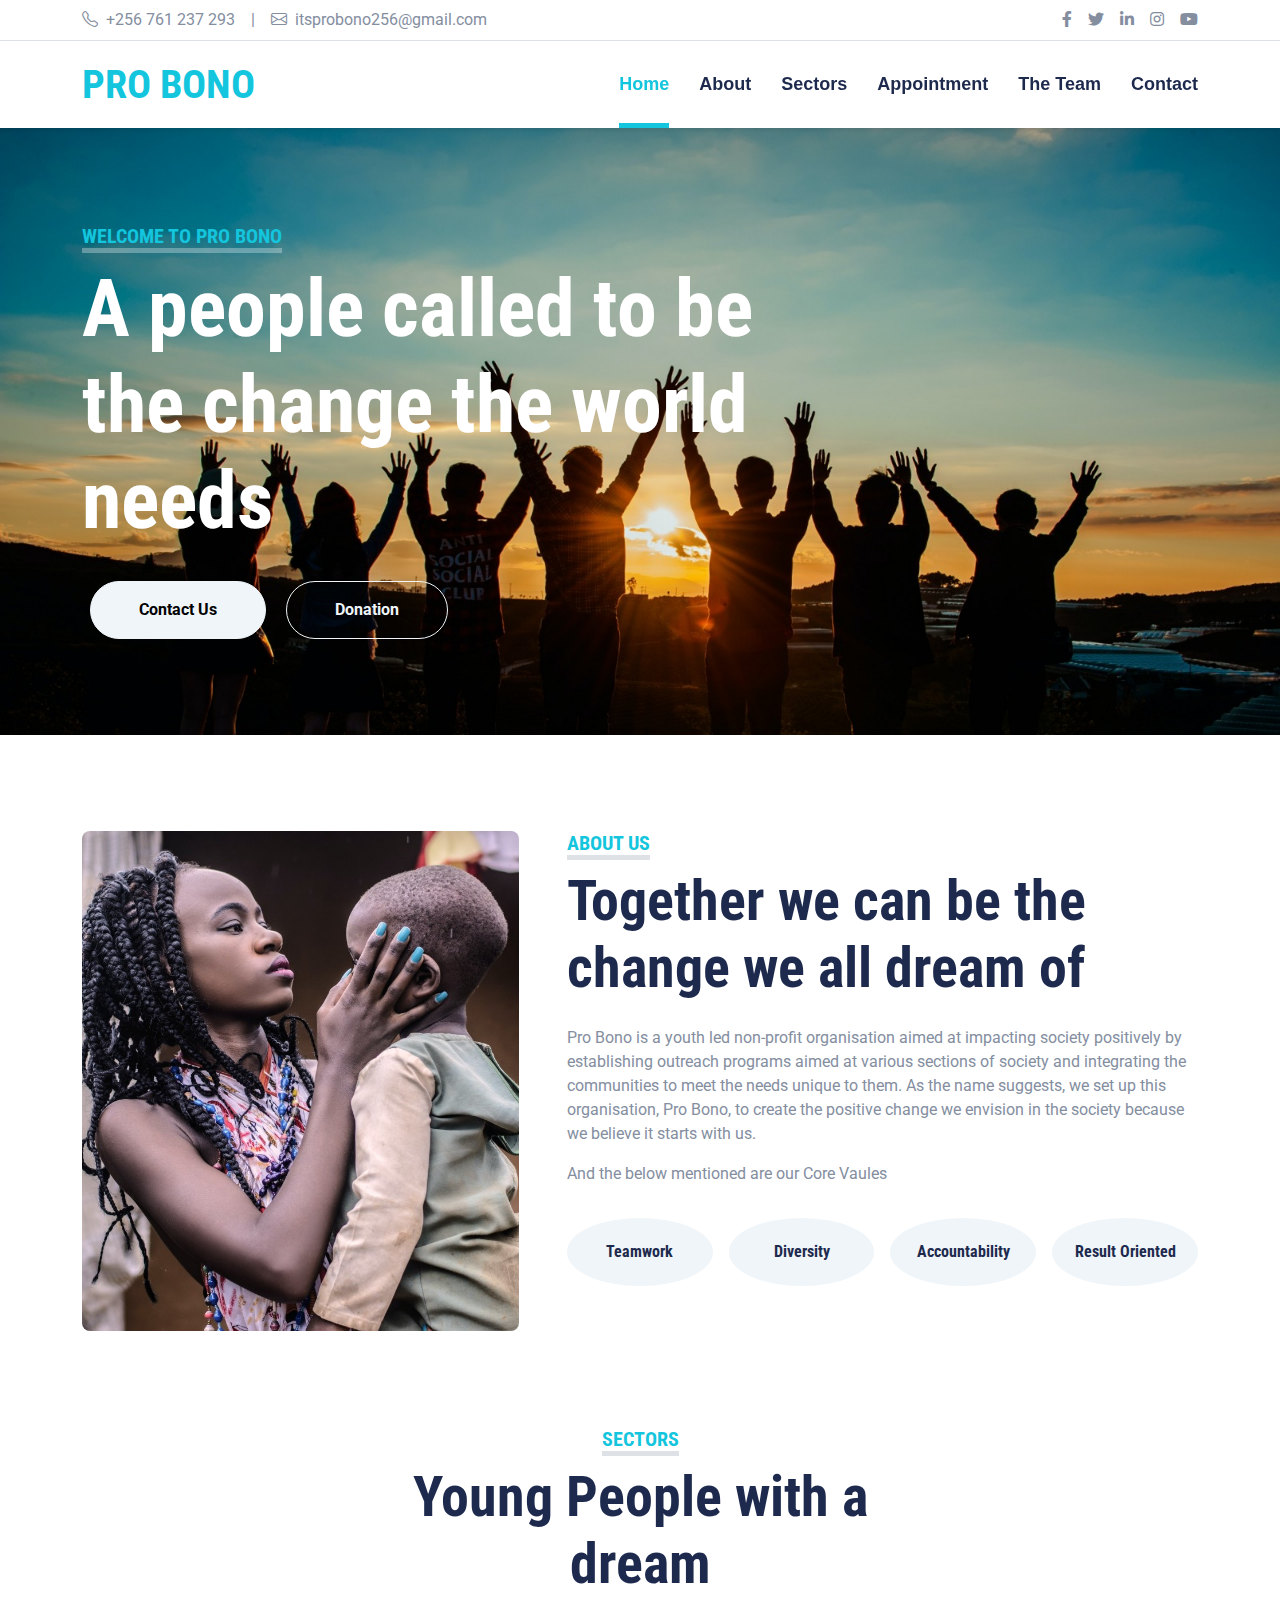
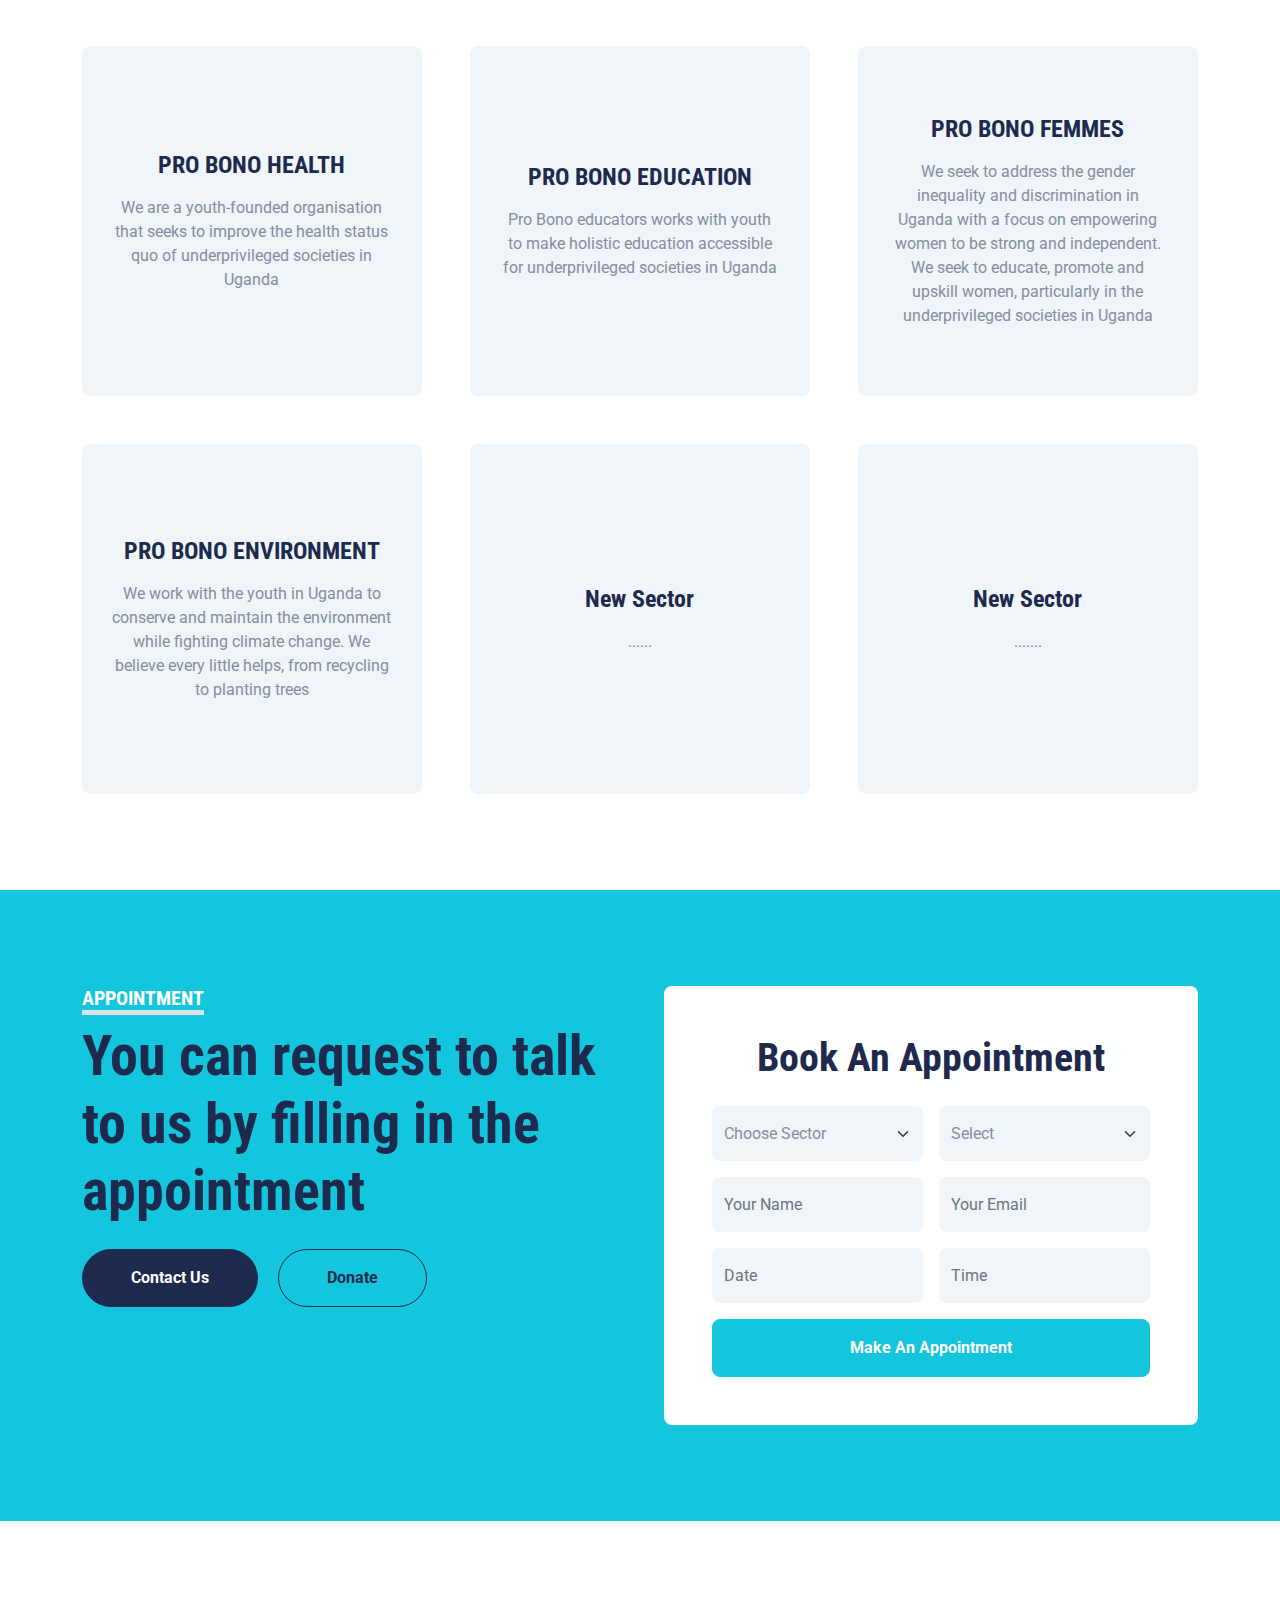
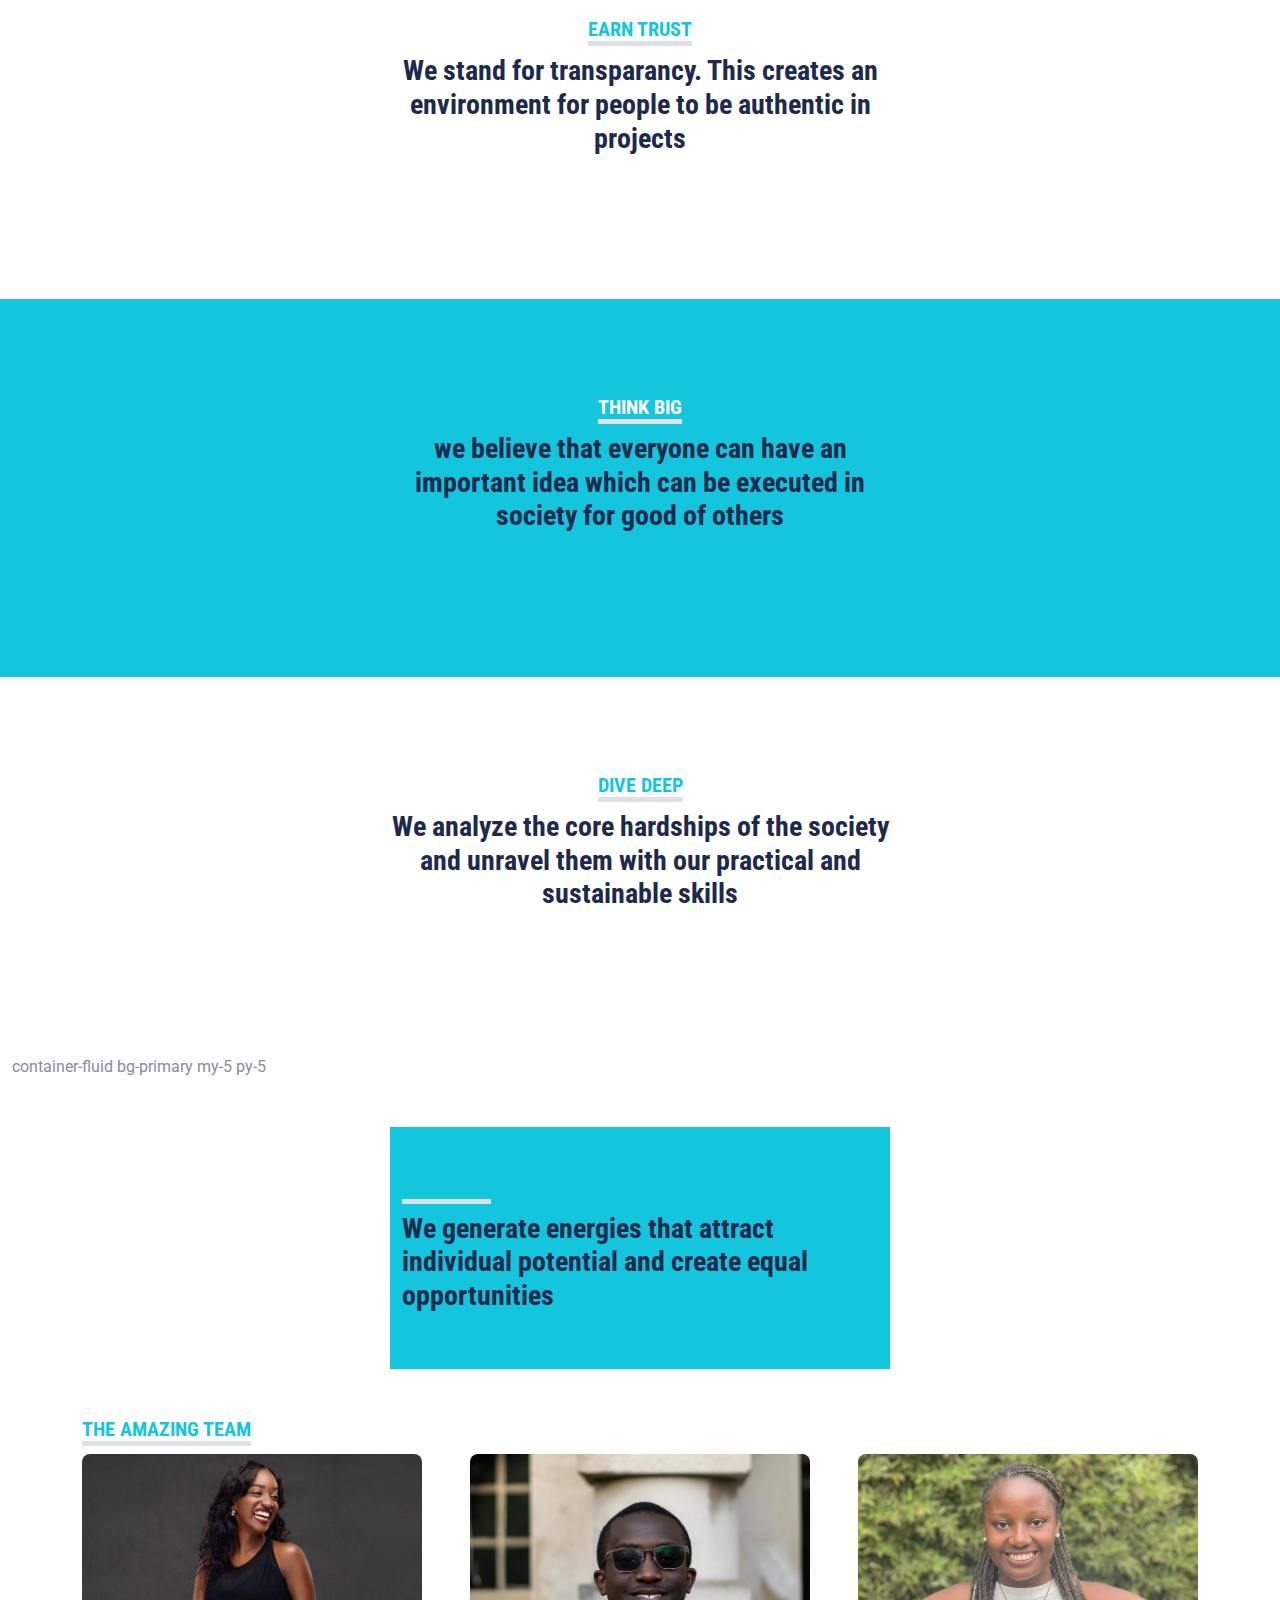
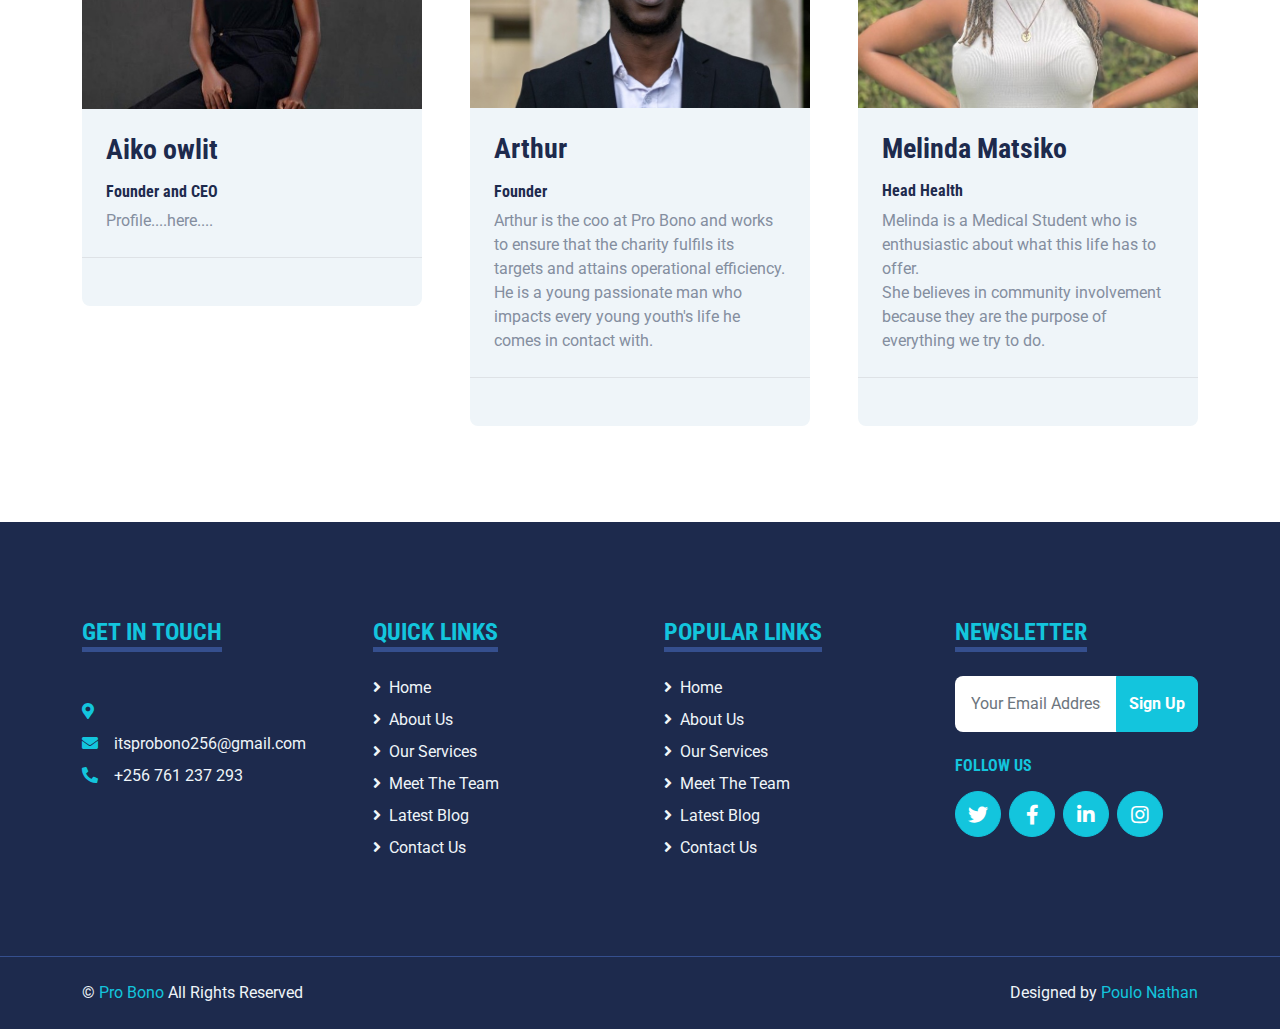
==== commit 93d55f9b: "sd" ====
--- a/index.html
+++ b/index.html
@@ -591,9 +591,9 @@
 
 
     <!-- Blog Start -->
-    <div class="container-fluid py-5">
-        <div class="container">
-            <div class="text-center mx-auto mb-5" style="max-width: 500px;">
+    <div class="container-fluid py-5"> container-fluid bg-primary my-5 py-5
+        <div class="container">
+            <div class="container-fluid bg-primary my-5 py-5" style="max-width: 500px;">
                 <h5 class="d-inline-block text-primary text-uppercase border-bottom border-5">Inclusion</h5>
                 <h3 class="display-9">We generate energies that attract individual potential and create equal opportunities</h3>
             </div>
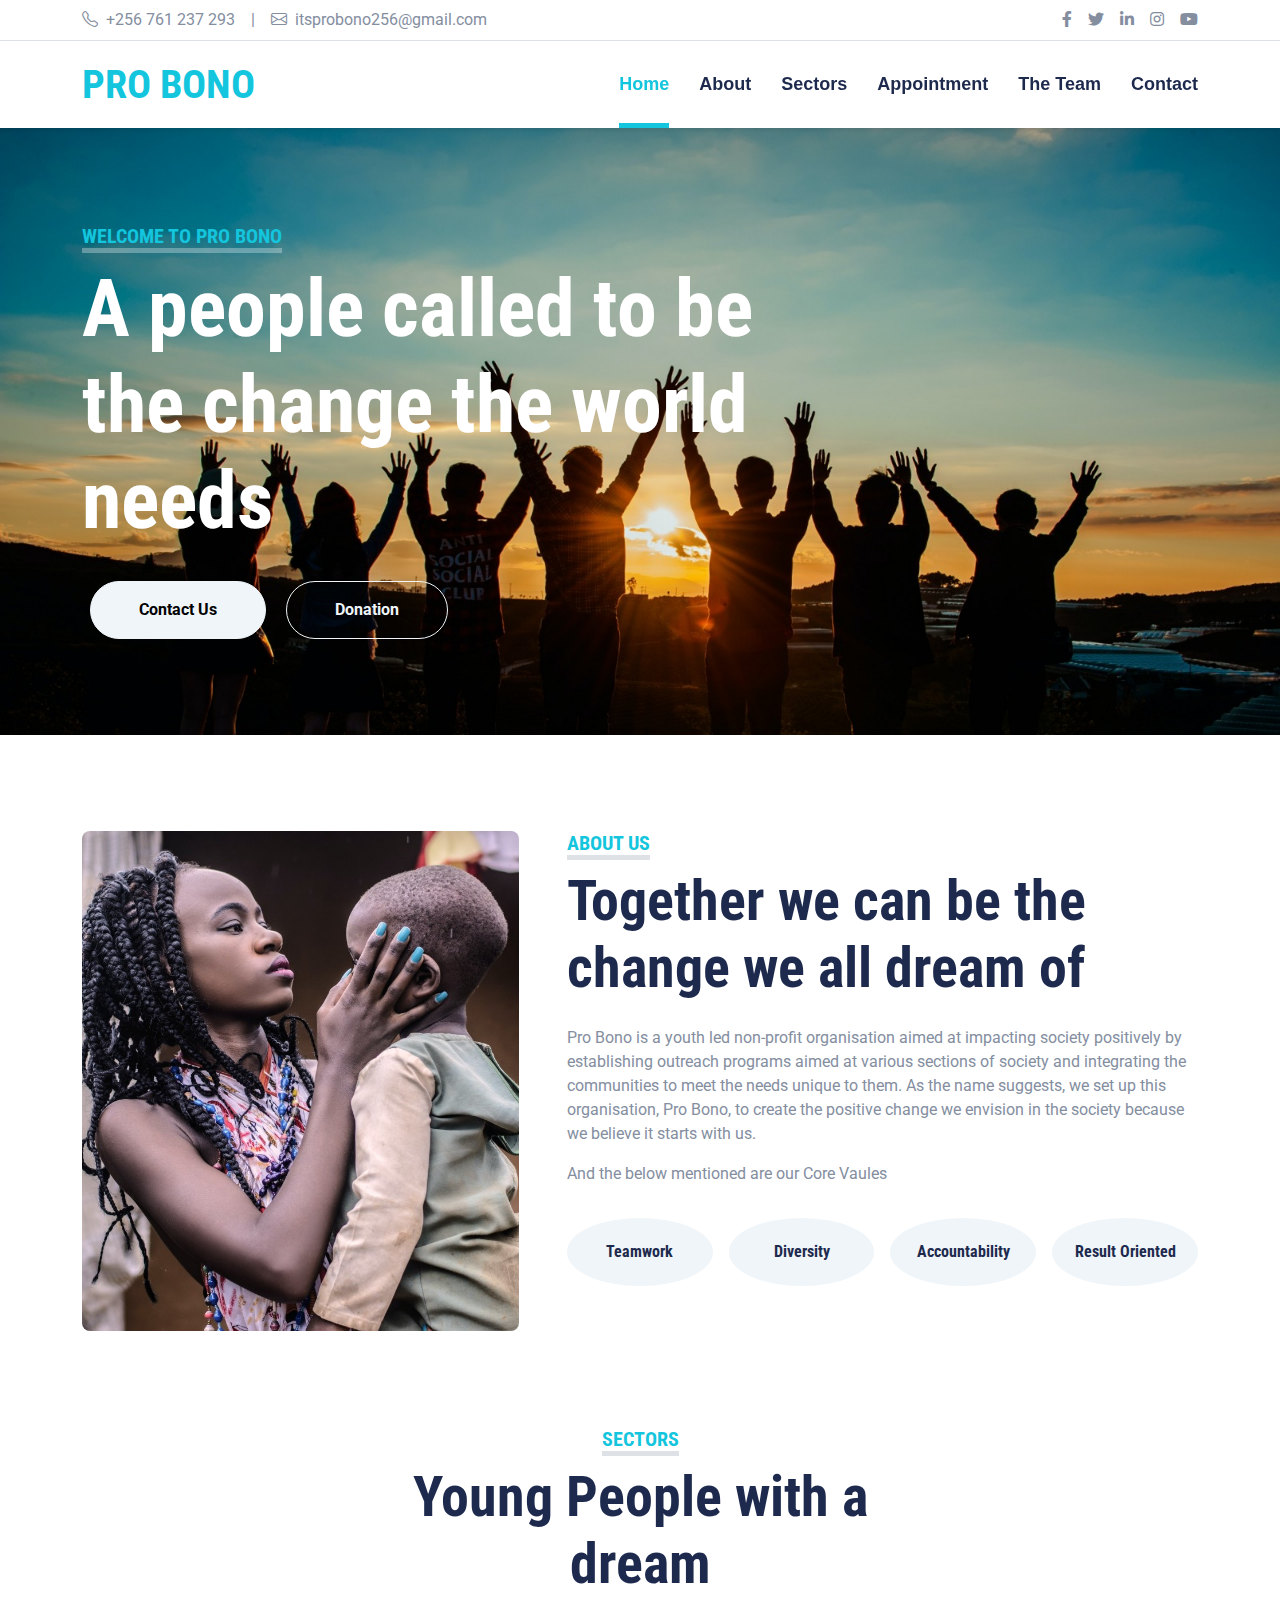
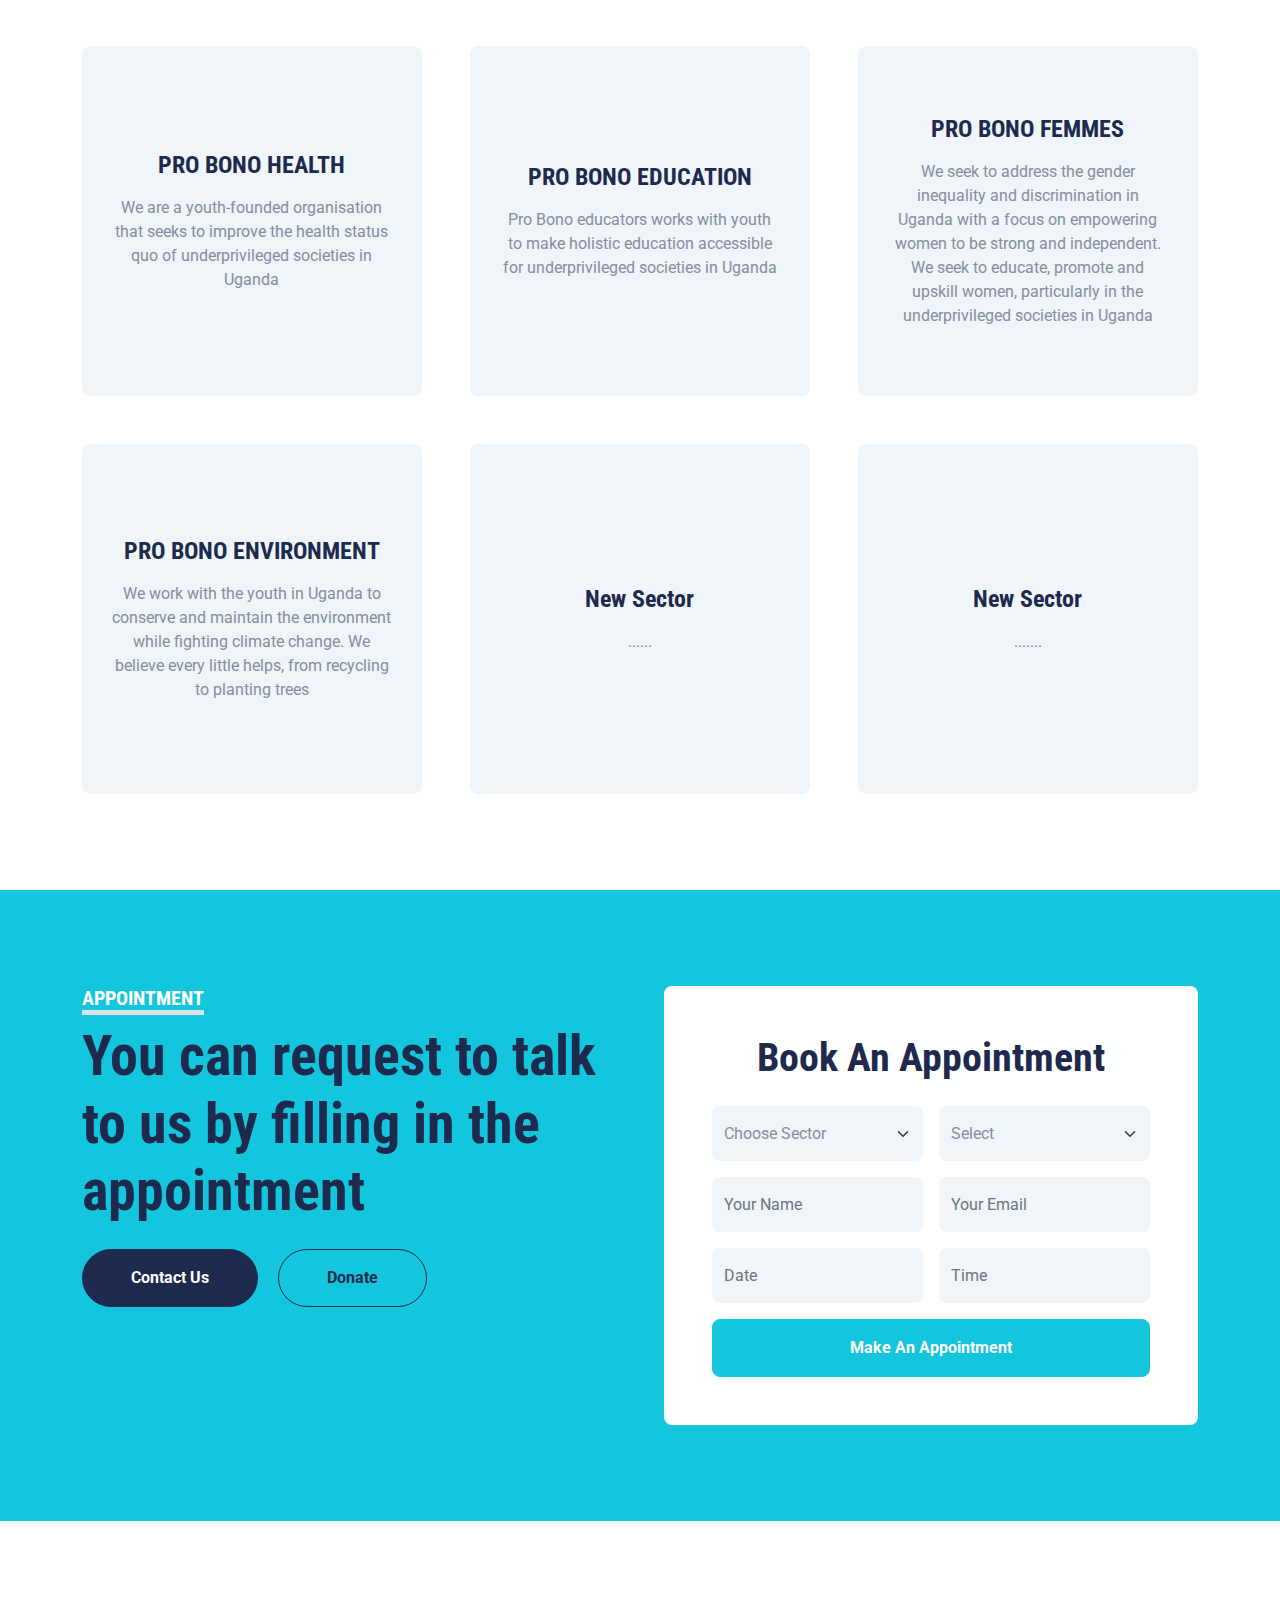
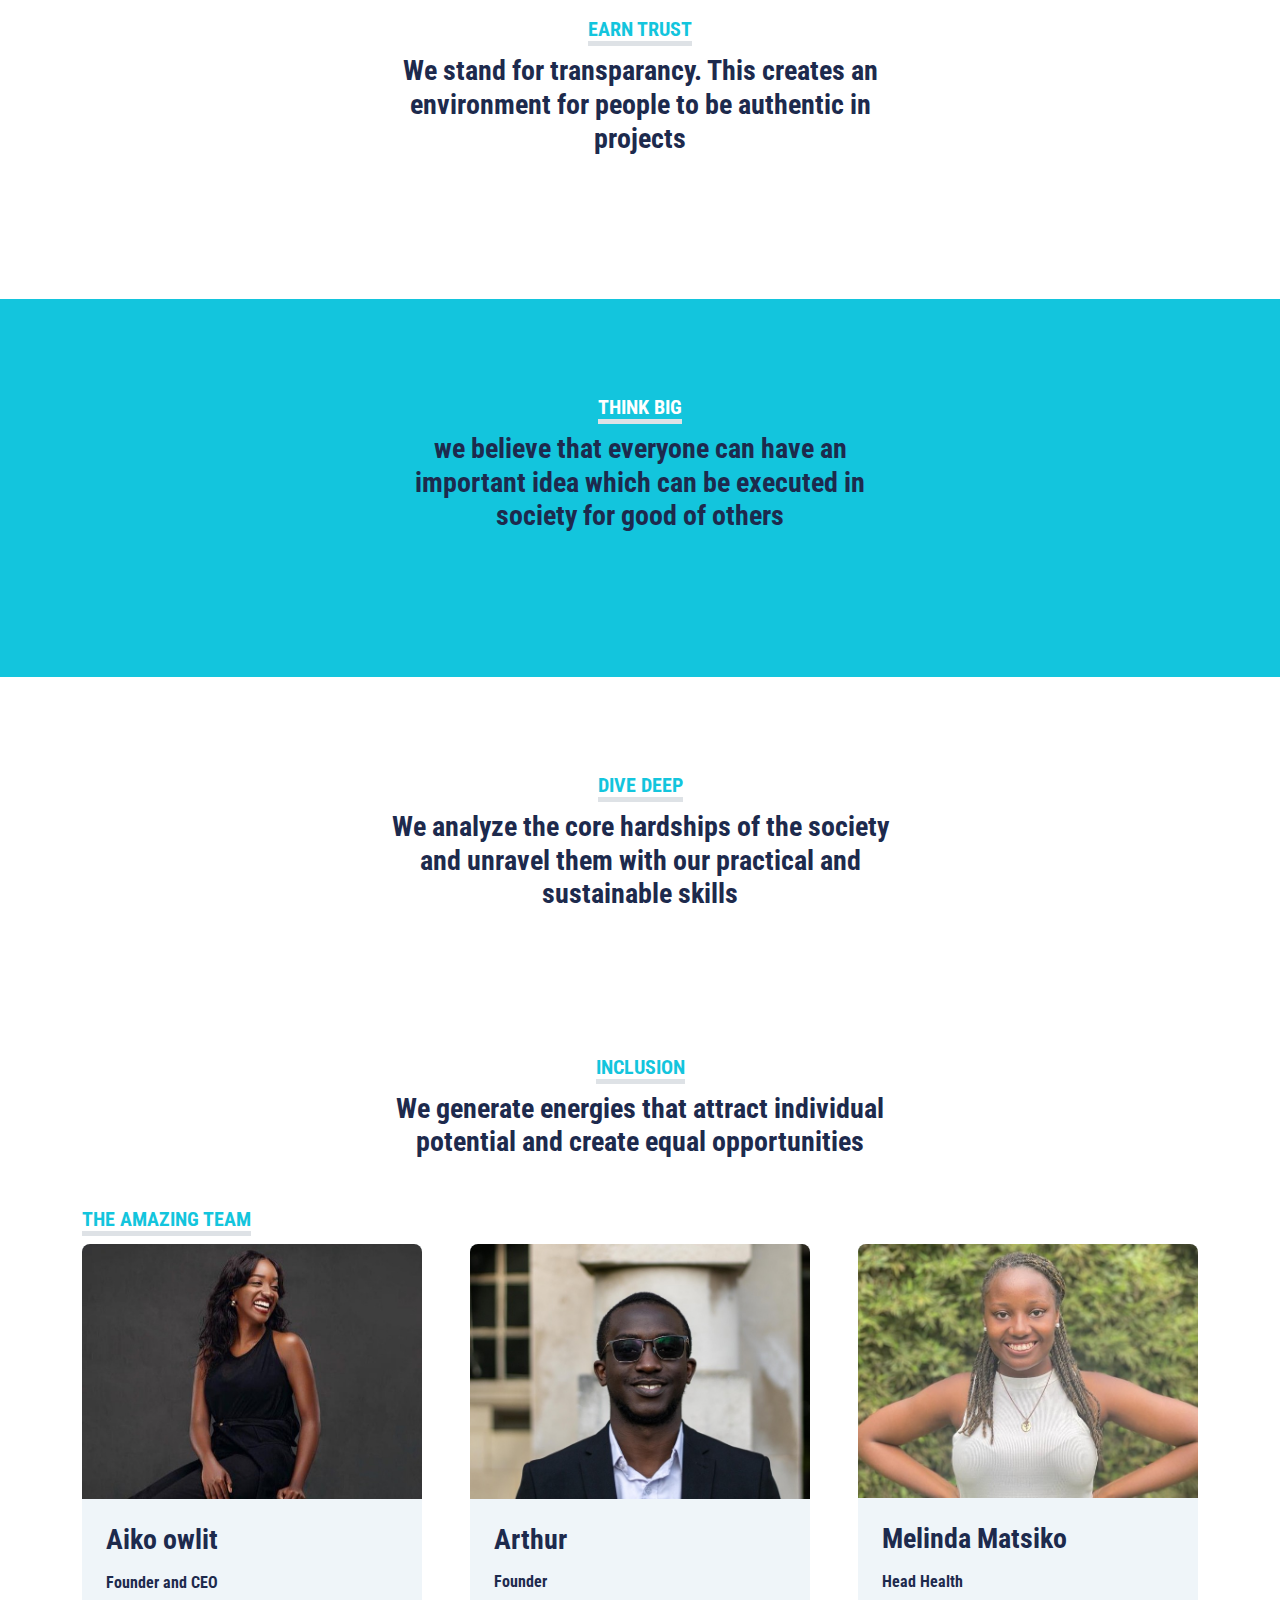
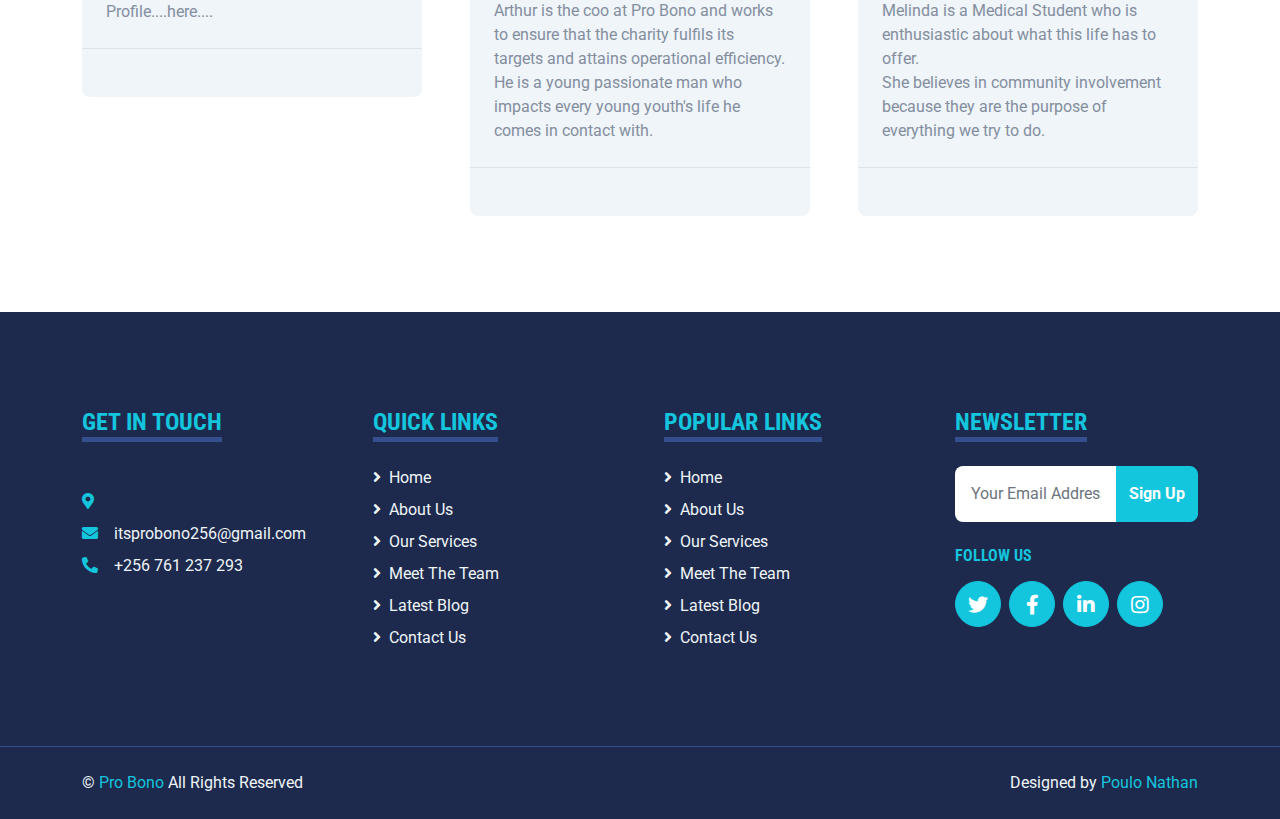
==== commit 5ee4adc9: "wew" ====
--- a/index.html
+++ b/index.html
@@ -591,9 +591,9 @@
 
 
     <!-- Blog Start -->
-    <div class="container-fluid py-5"> container-fluid bg-primary my-5 py-5
-        <div class="container">
-            <div class="container-fluid bg-primary my-5 py-5" style="max-width: 500px;">
+    <div class="container-fluid py-5"> 
+        <div class="container">
+            <div class="text-center mx-auto mb-5" style="max-width: 500px;">
                 <h5 class="d-inline-block text-primary text-uppercase border-bottom border-5">Inclusion</h5>
                 <h3 class="display-9">We generate energies that attract individual potential and create equal opportunities</h3>
             </div>
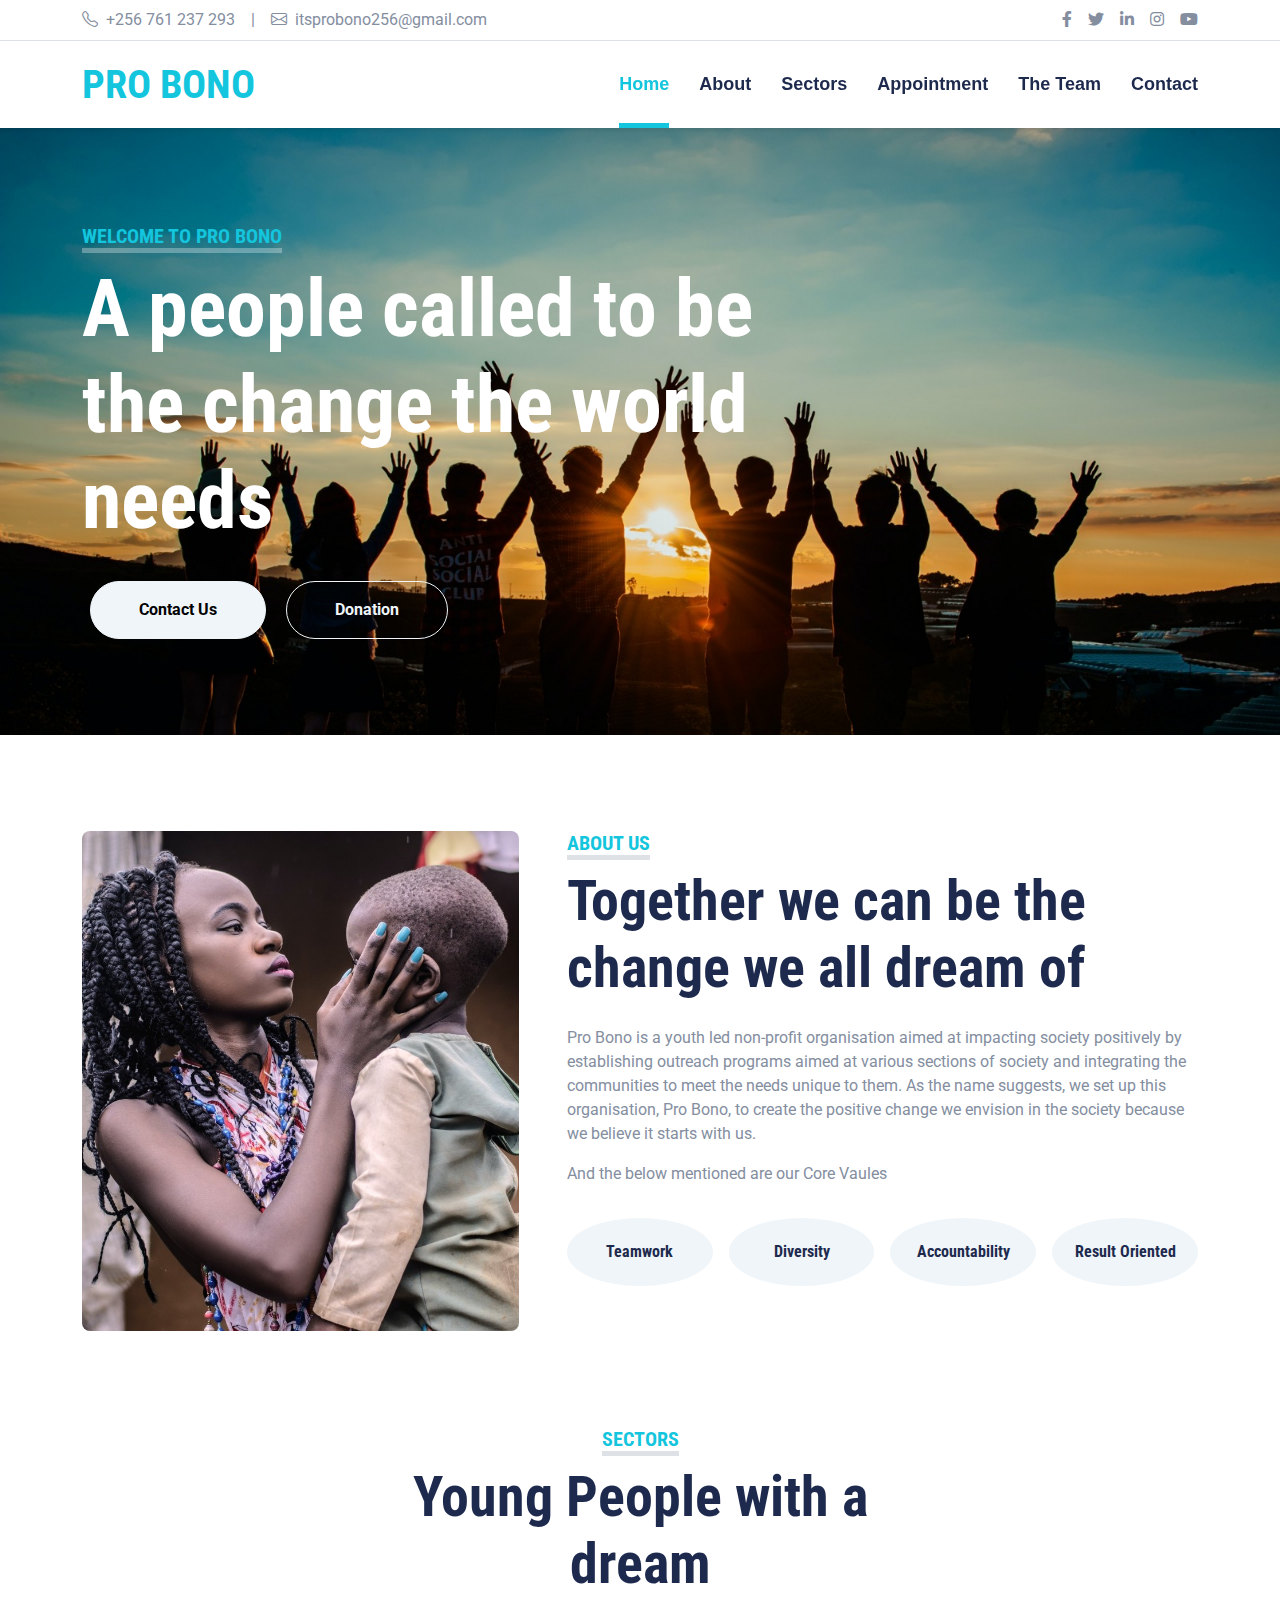
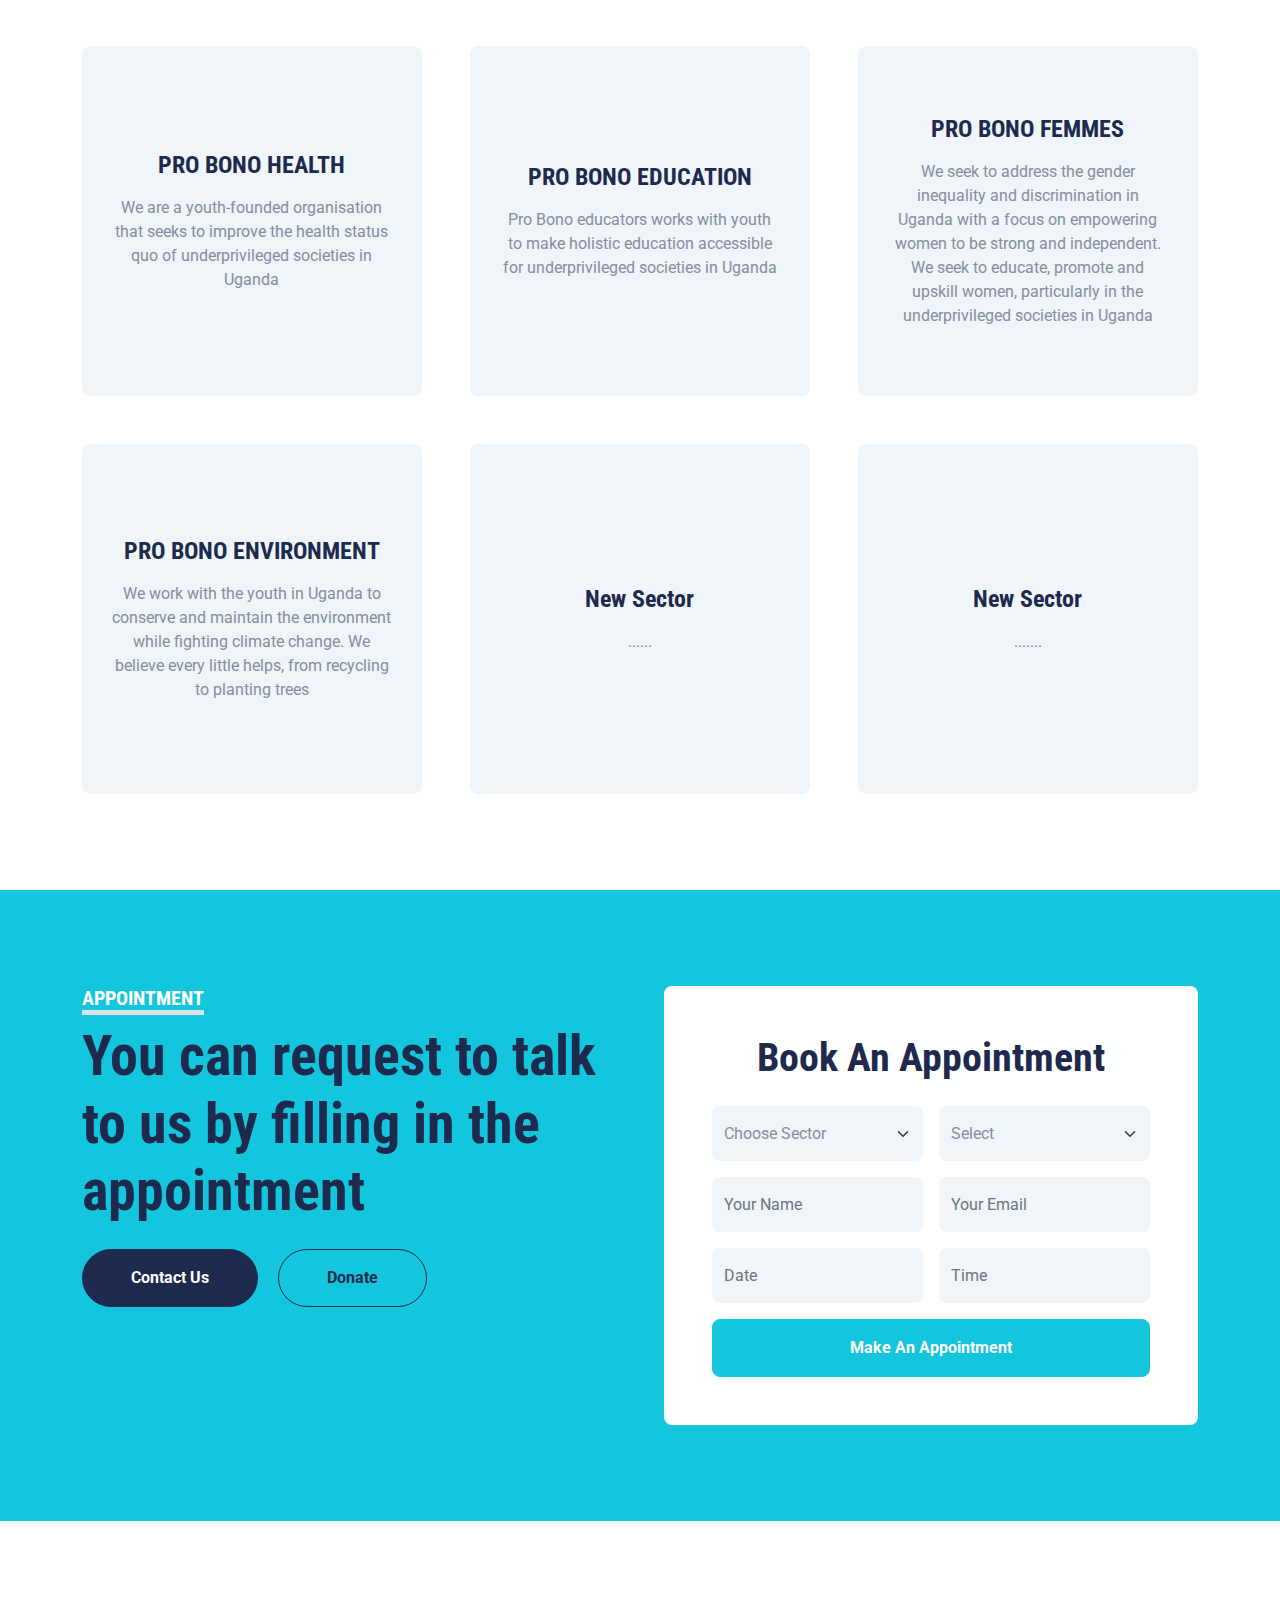
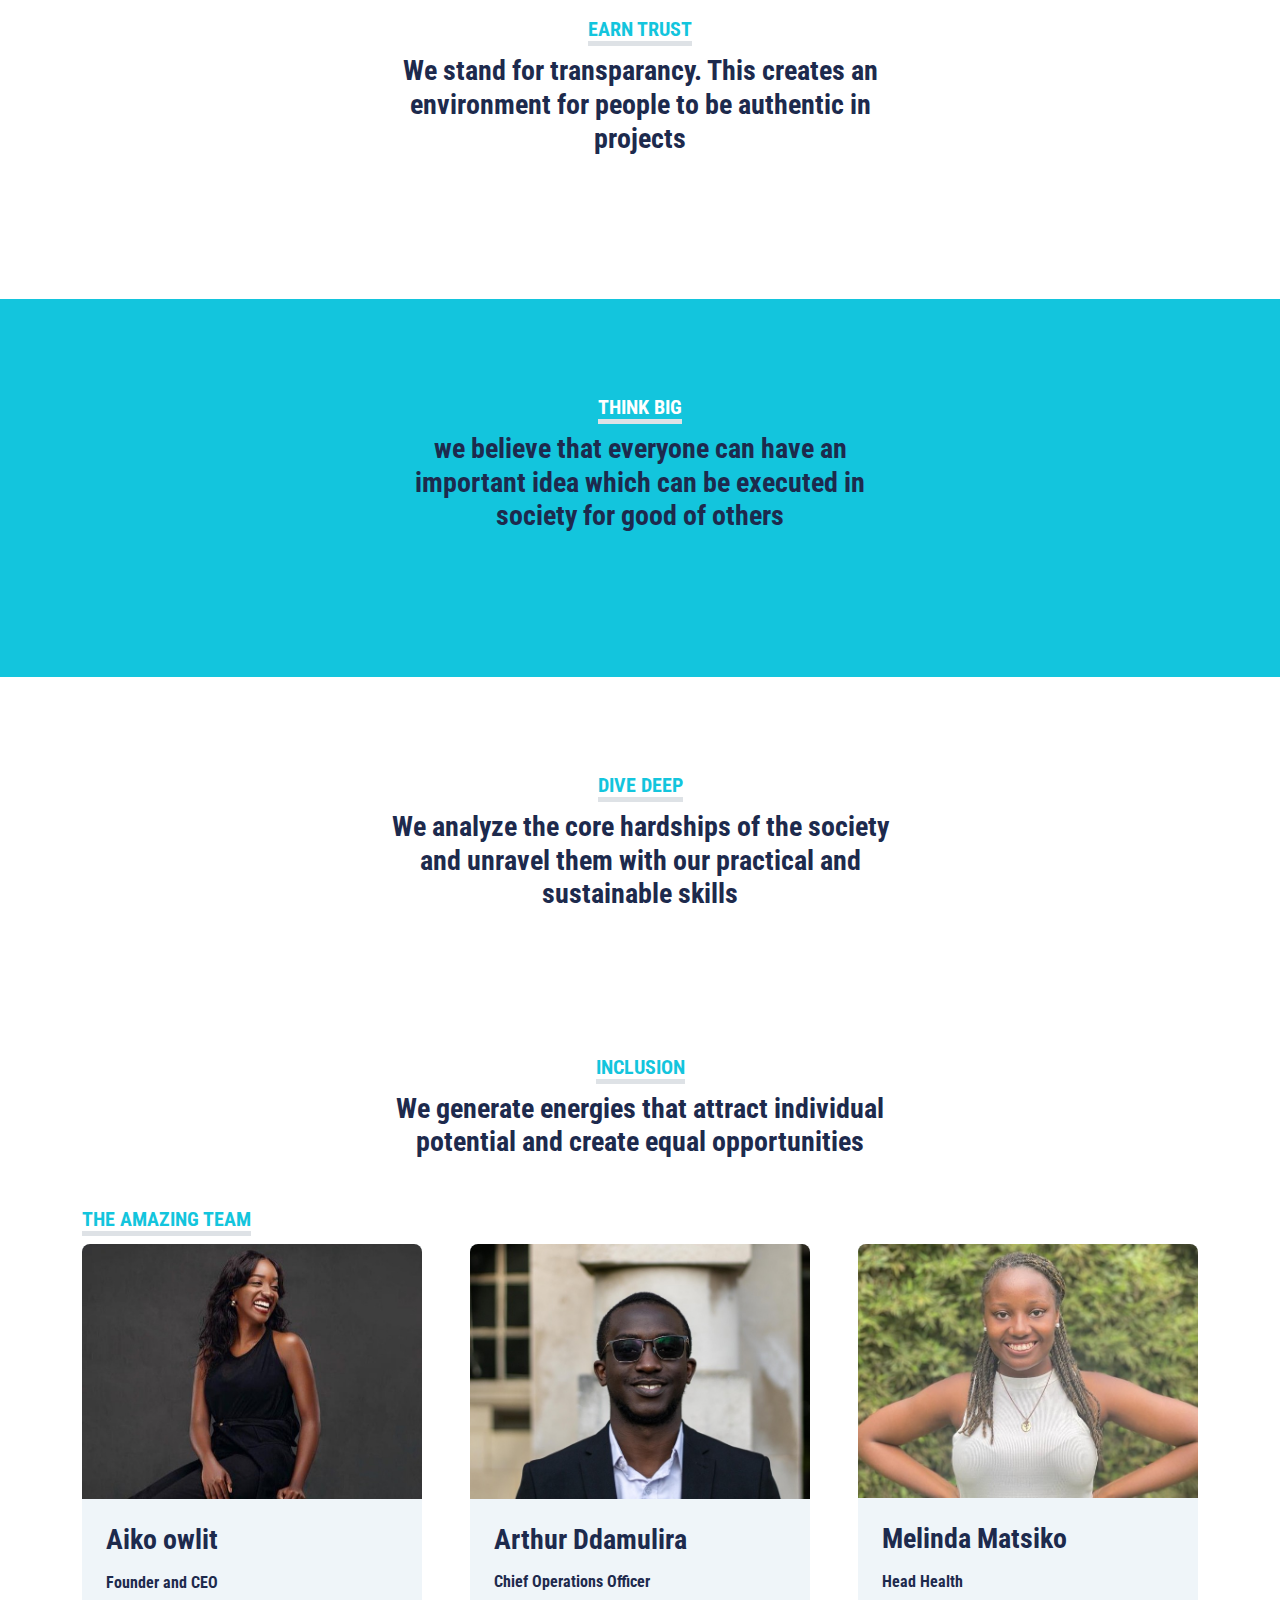
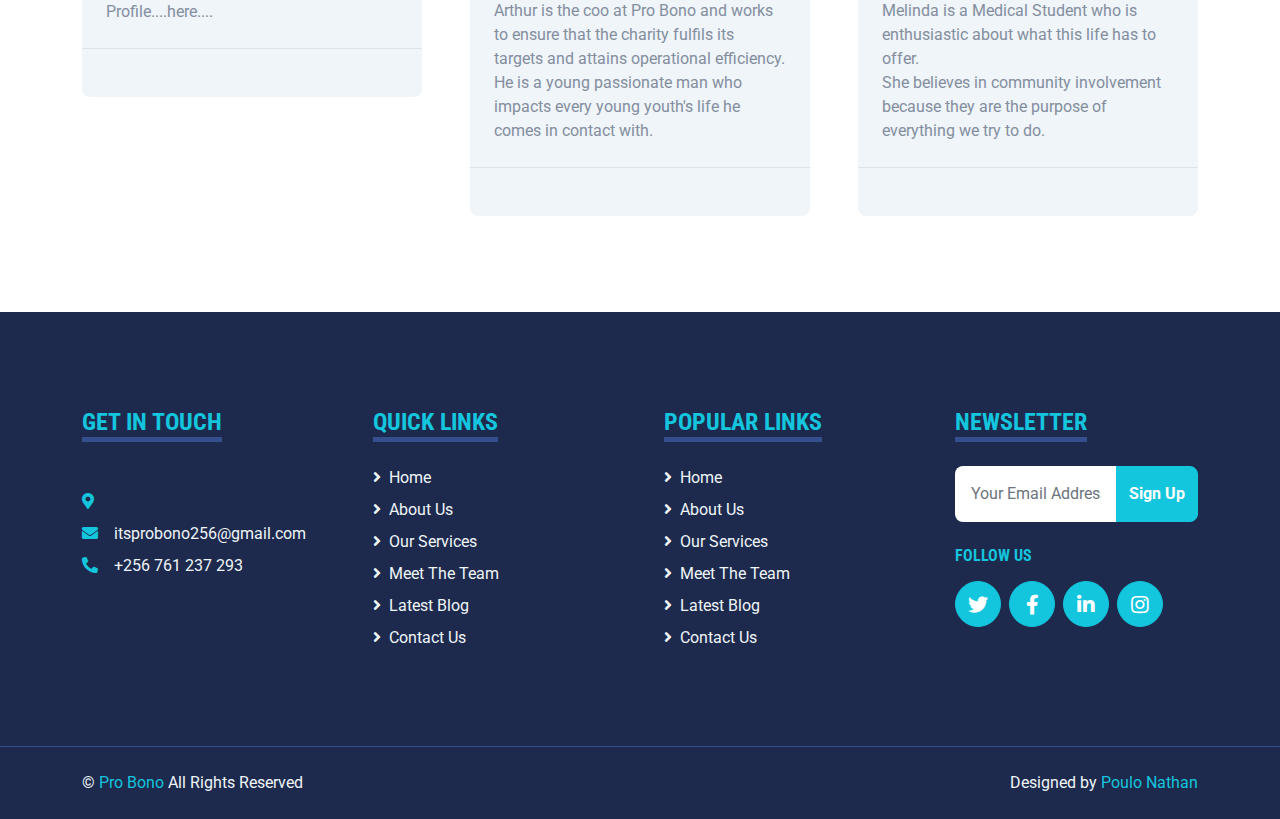
==== commit fa4f6e48: "oi" ====
--- a/index.html
+++ b/index.html
@@ -624,8 +624,8 @@
                     <div class="bg-light rounded overflow-hidden">
                         <img class="img-fluid w-100" src="img/blog-2.jpg" alt="">
                         <div class="p-4">
-                            <a class="h3 d-block mb-3" href="">Arthur</a>
-                            <a class="h6 d-block mb-6" href="">Founder </a>
+                            <a class="h3 d-block mb-3" href="">Arthur Ddamulira</a>
+                            <a class="h6 d-block mb-6" href="">Chief Operations Officer </a>
                             <p class="m-0">Arthur is the coo at Pro Bono and works to ensure that the charity fulfils its targets and attains operational efficiency. <br>
                                 He is a young passionate man who impacts every young youth's life he comes in contact with.
 
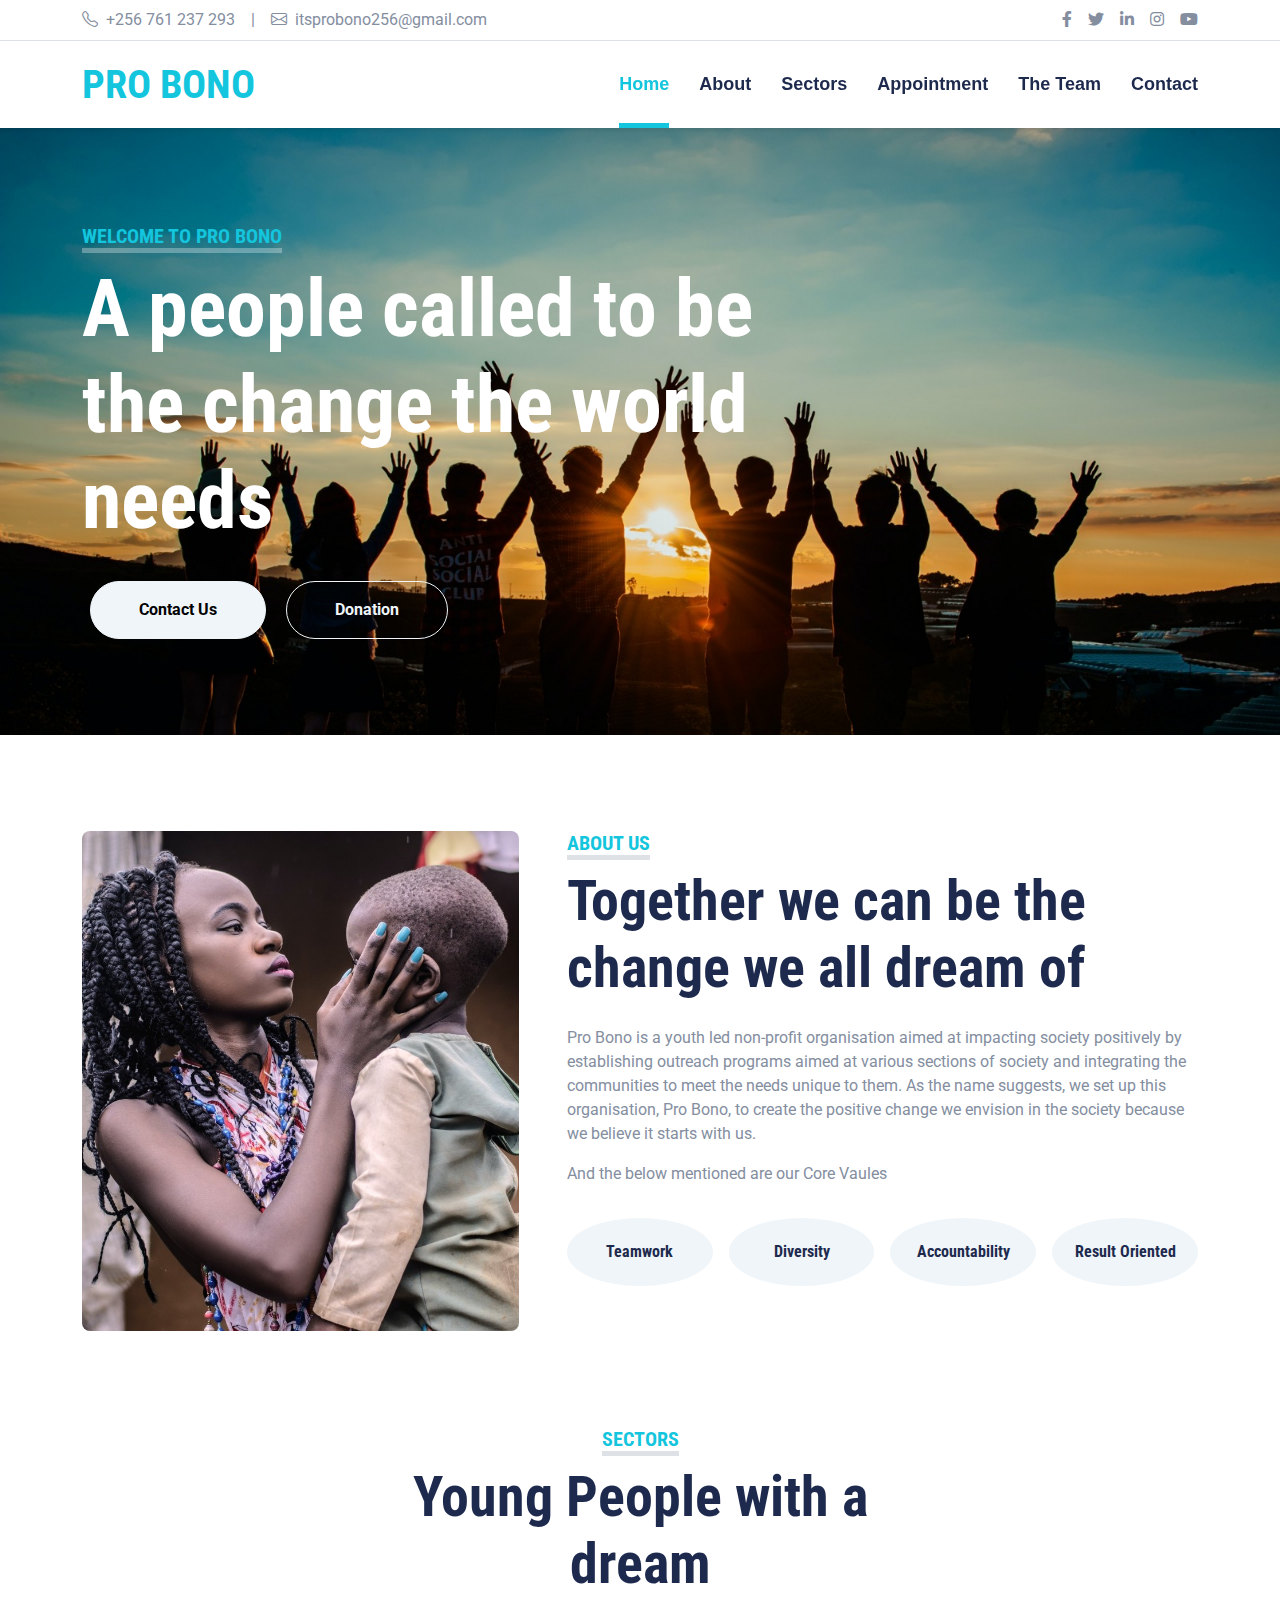
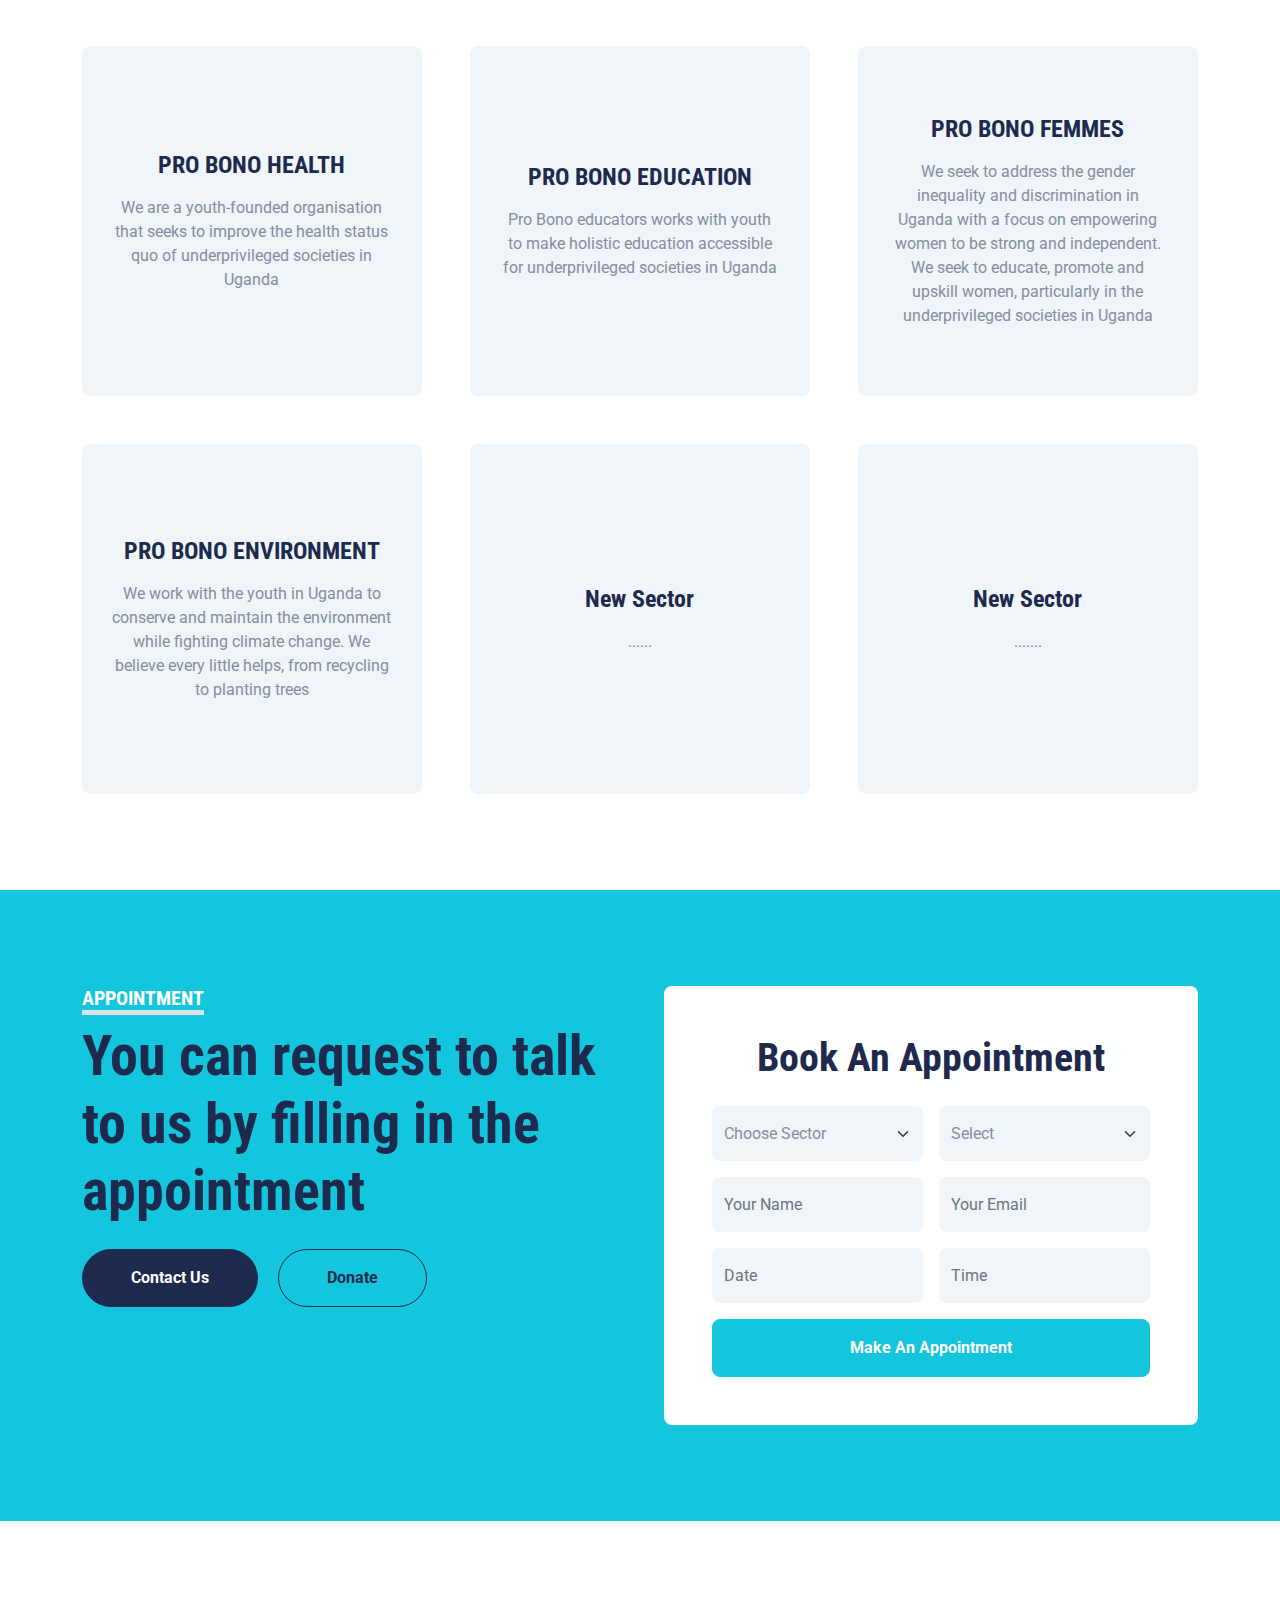
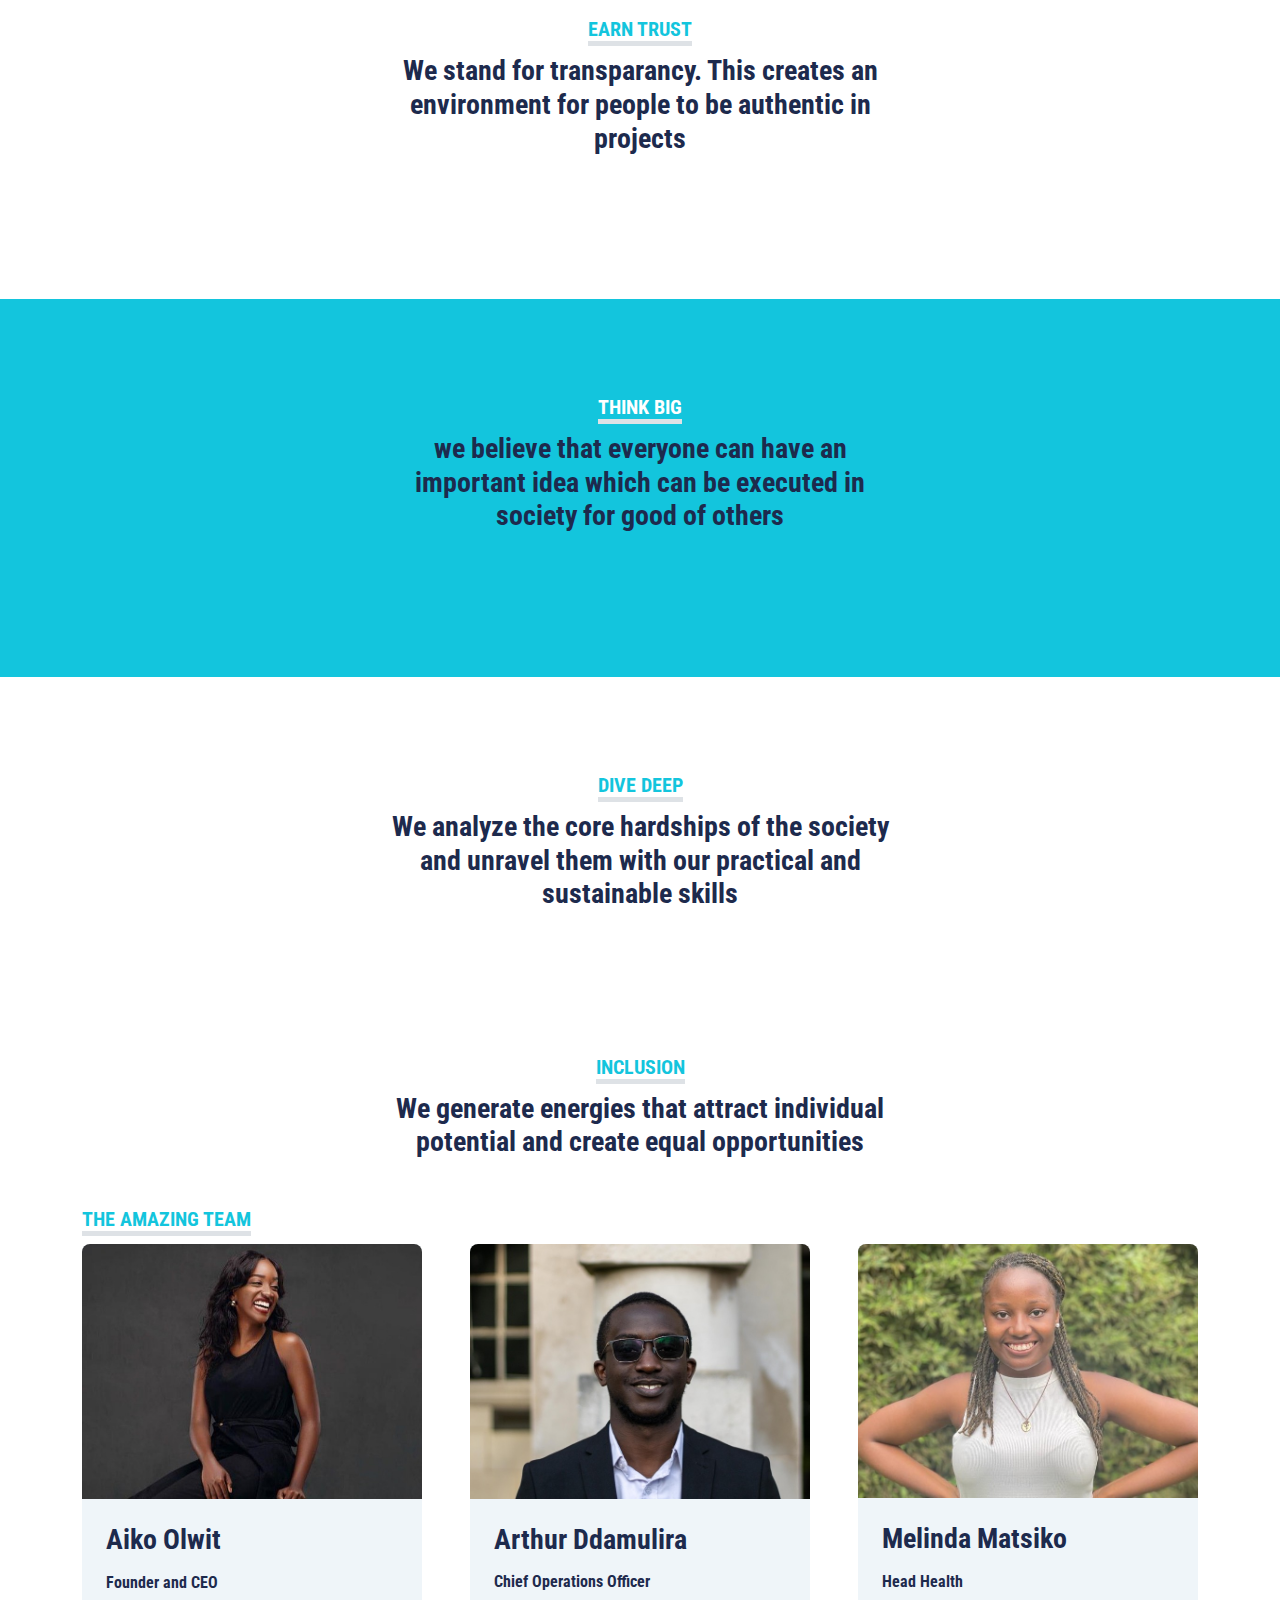
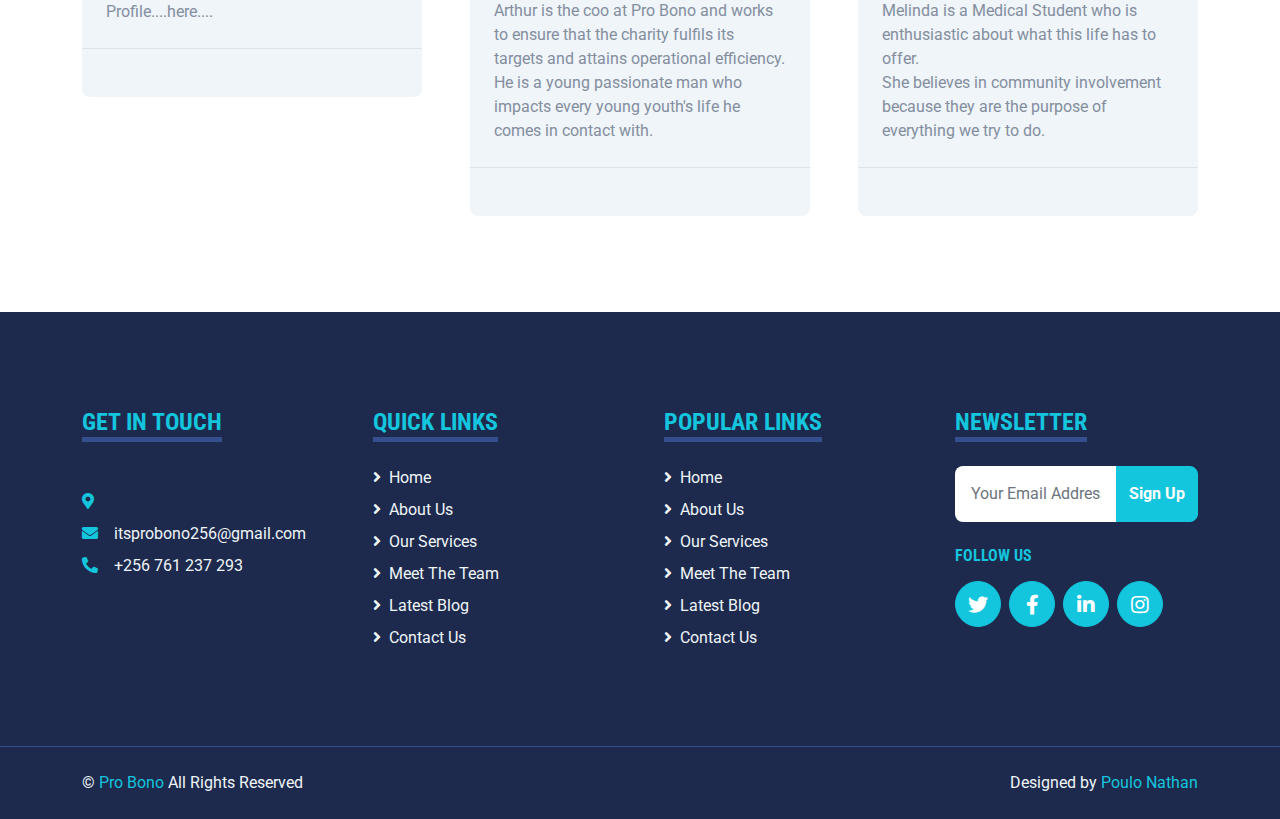
==== commit 1c315927: "eee" ====
--- a/index.html
+++ b/index.html
@@ -603,7 +603,7 @@
                     <div class="bg-light rounded overflow-hidden">
                         <img class="img-fluid w-100" src="img/blog-1.png" alt="">
                         <div class="p-4">
-                            <a class="h3 d-block mb-3" href="">Aiko owlit </a>
+                            <a class="h3 d-block mb-3" href="">Aiko Olwit </a>
                             <a class="h6 d-block mb-6" href="">Founder and CEO</a>
                             <!-- <small>Founder and CEO</small> -->
                             <p class="m-0">Profile....here....</p>
--- a/css/style.css
+++ b/css/style.css
@@ -4,6 +4,8 @@
     --secondary: #354F8E;
     --light: #EFF5F9;
     --dark: #1D2A4D;
+    --pri:  #d8d65b;
+
 }
 
 .btn {
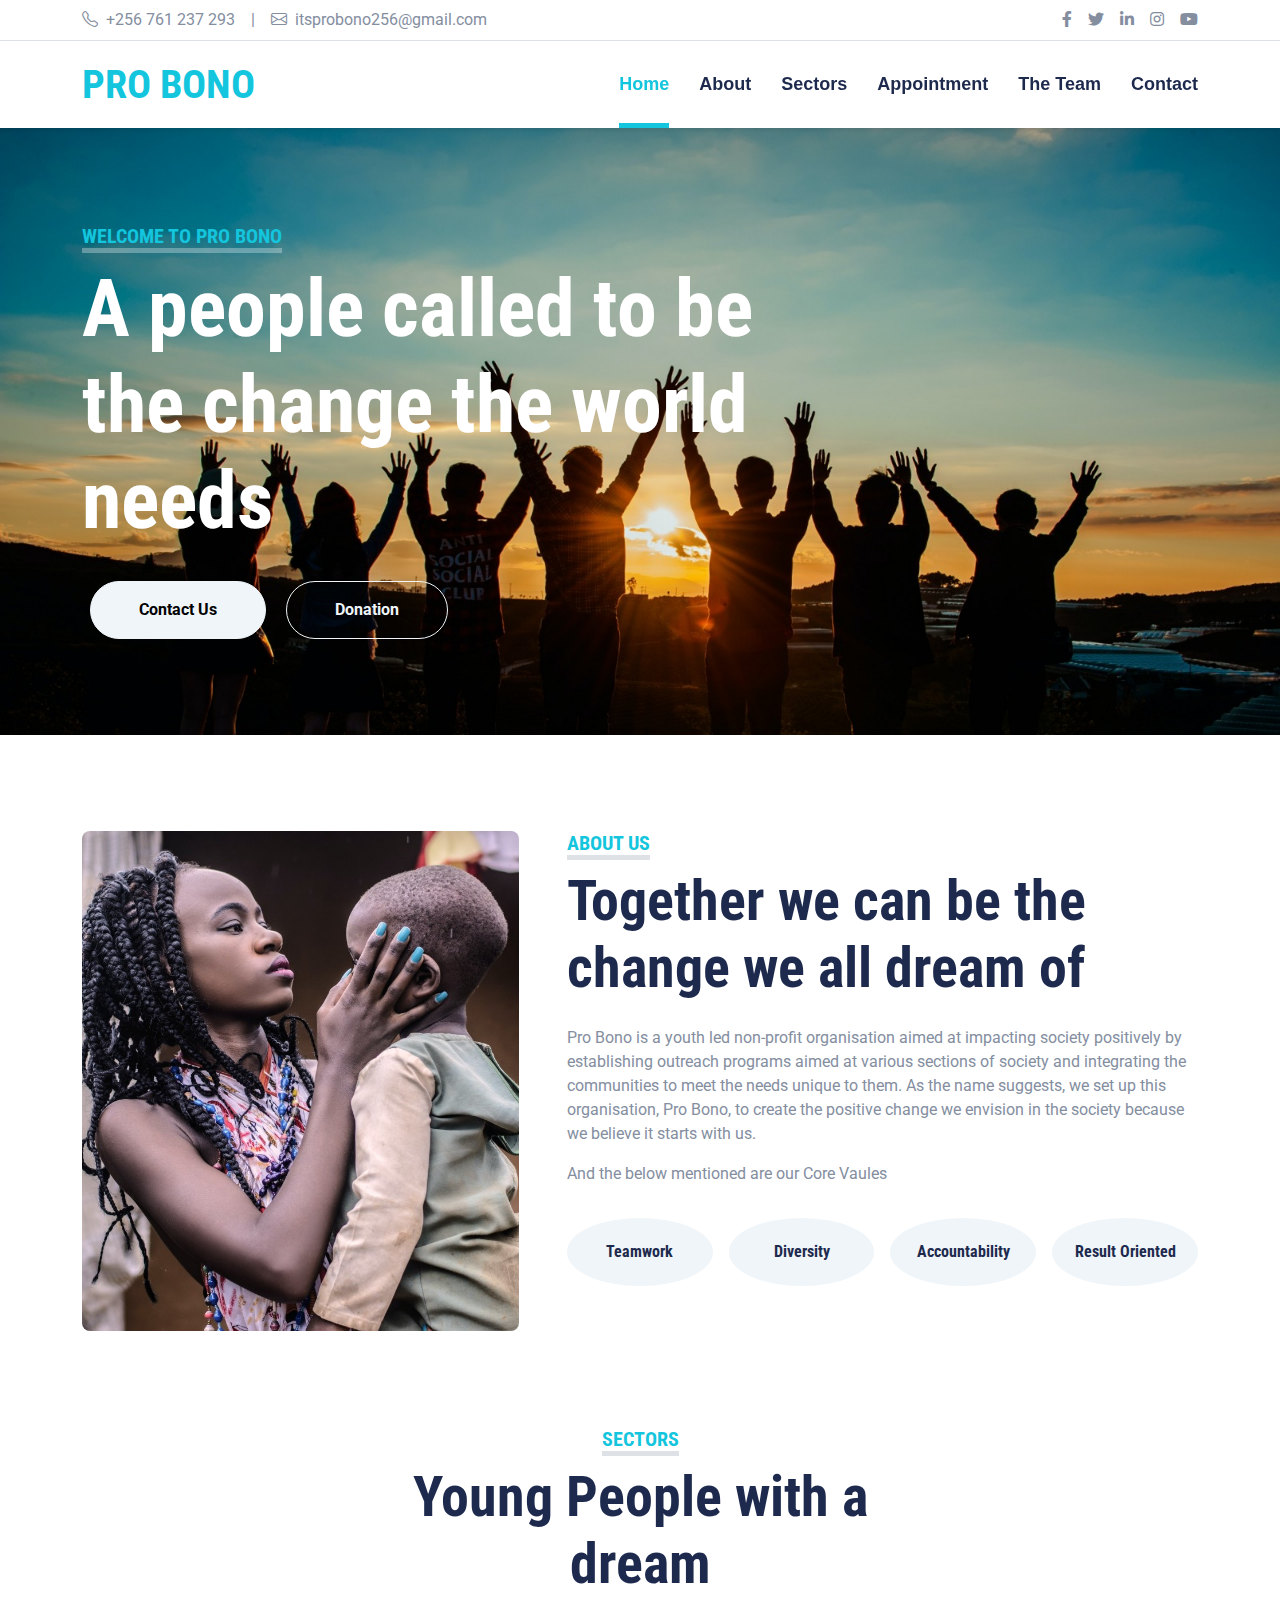
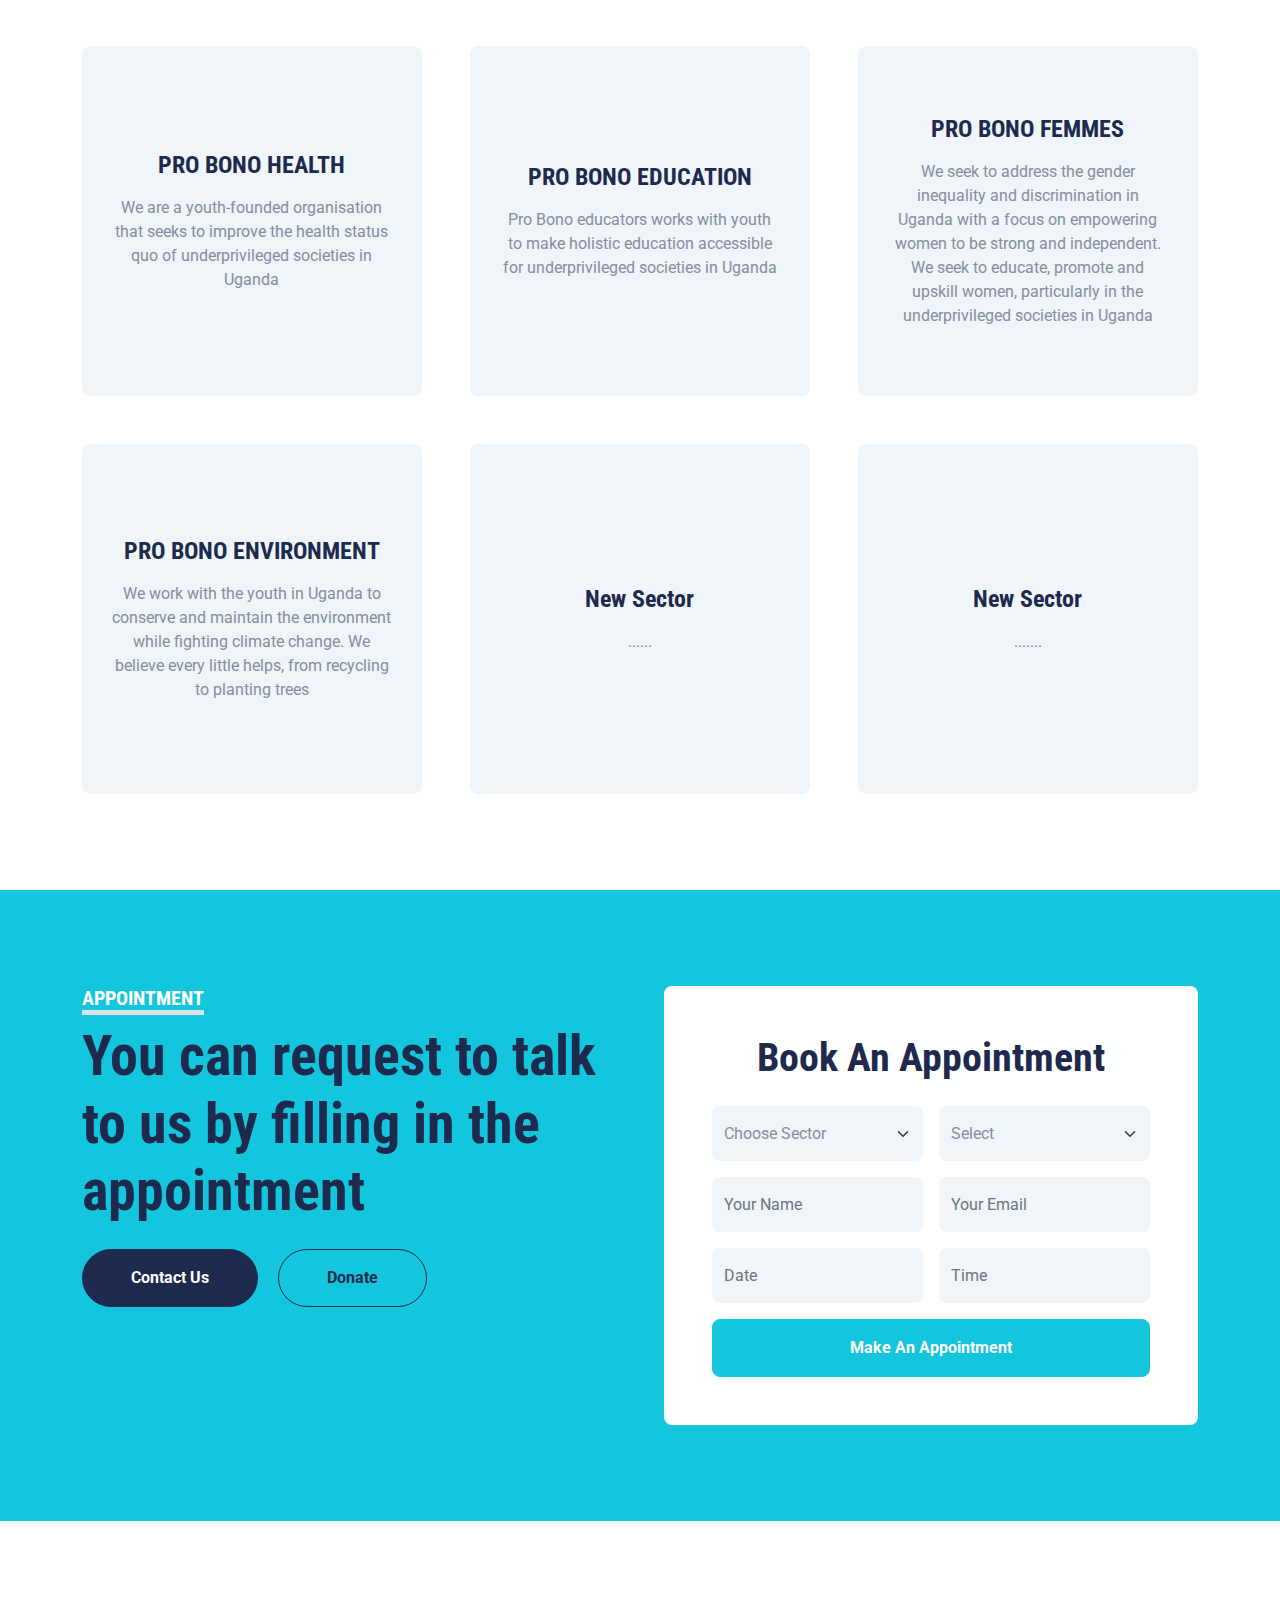
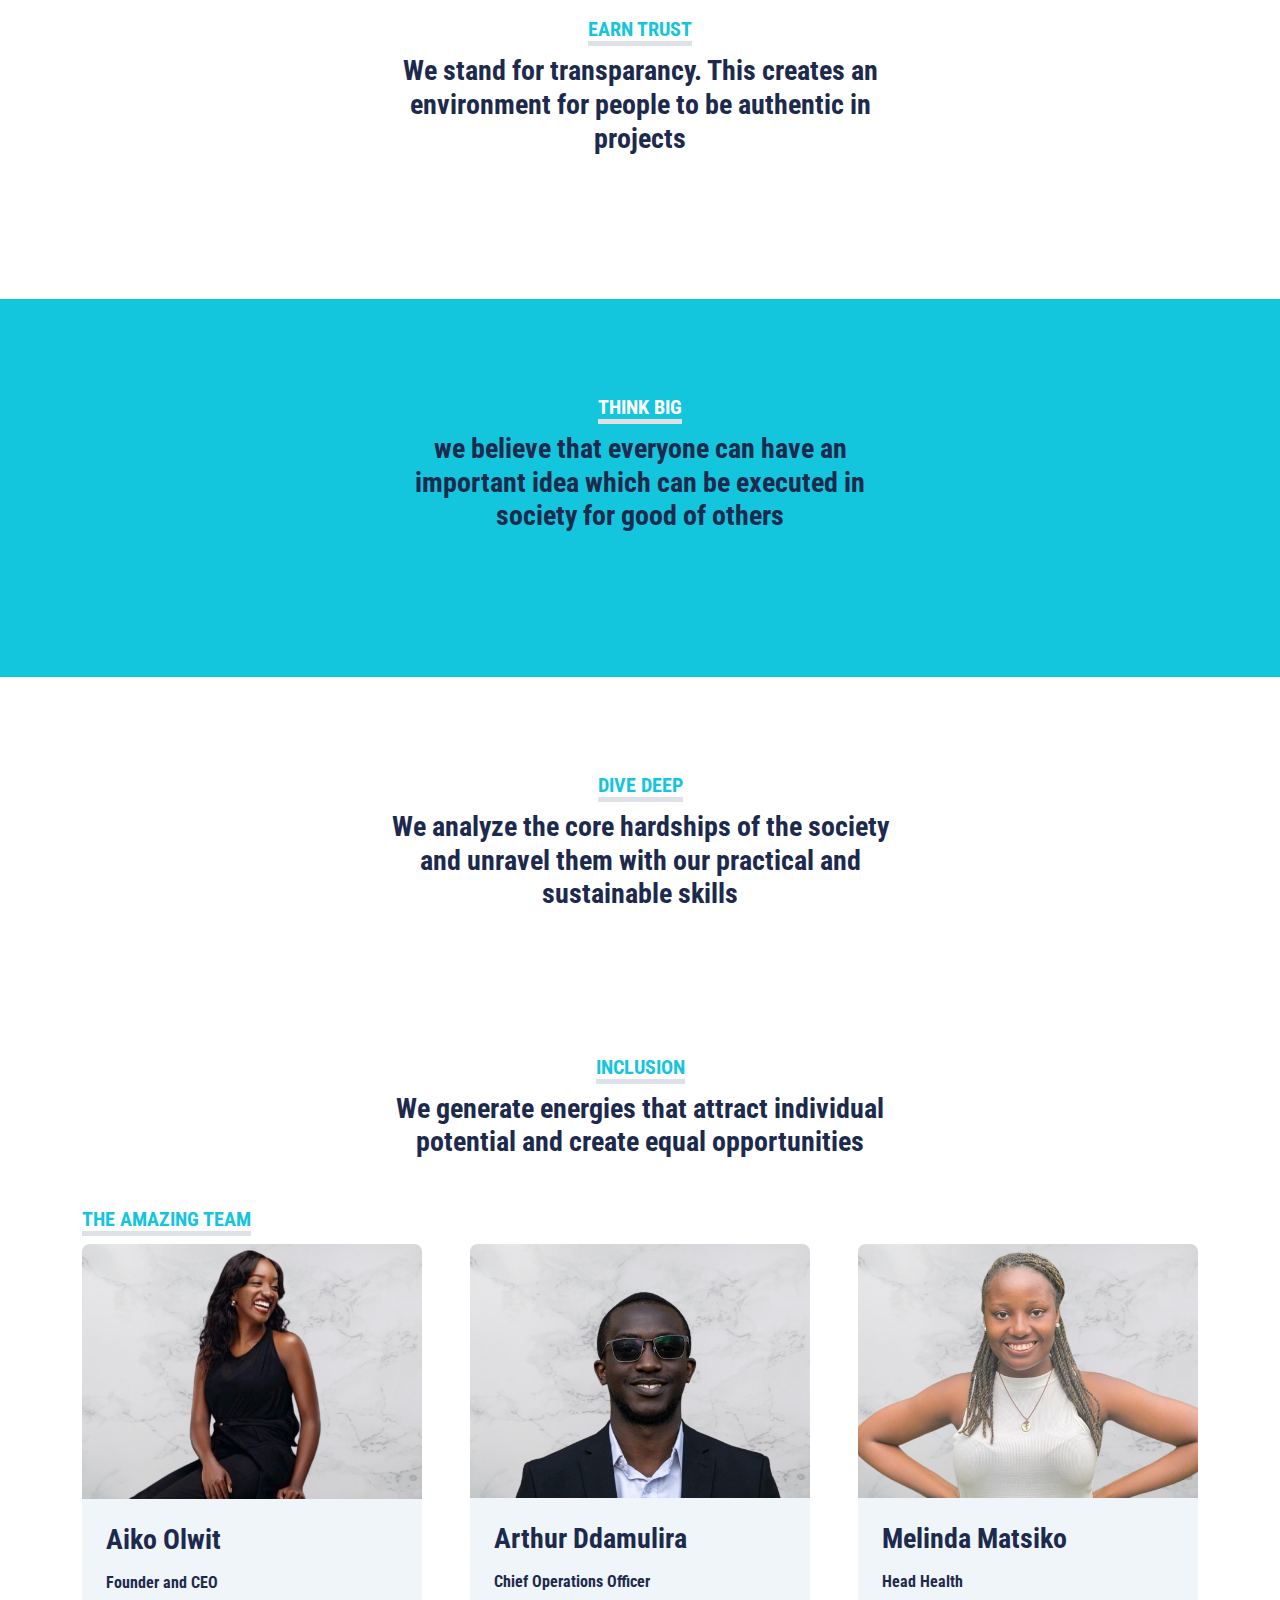
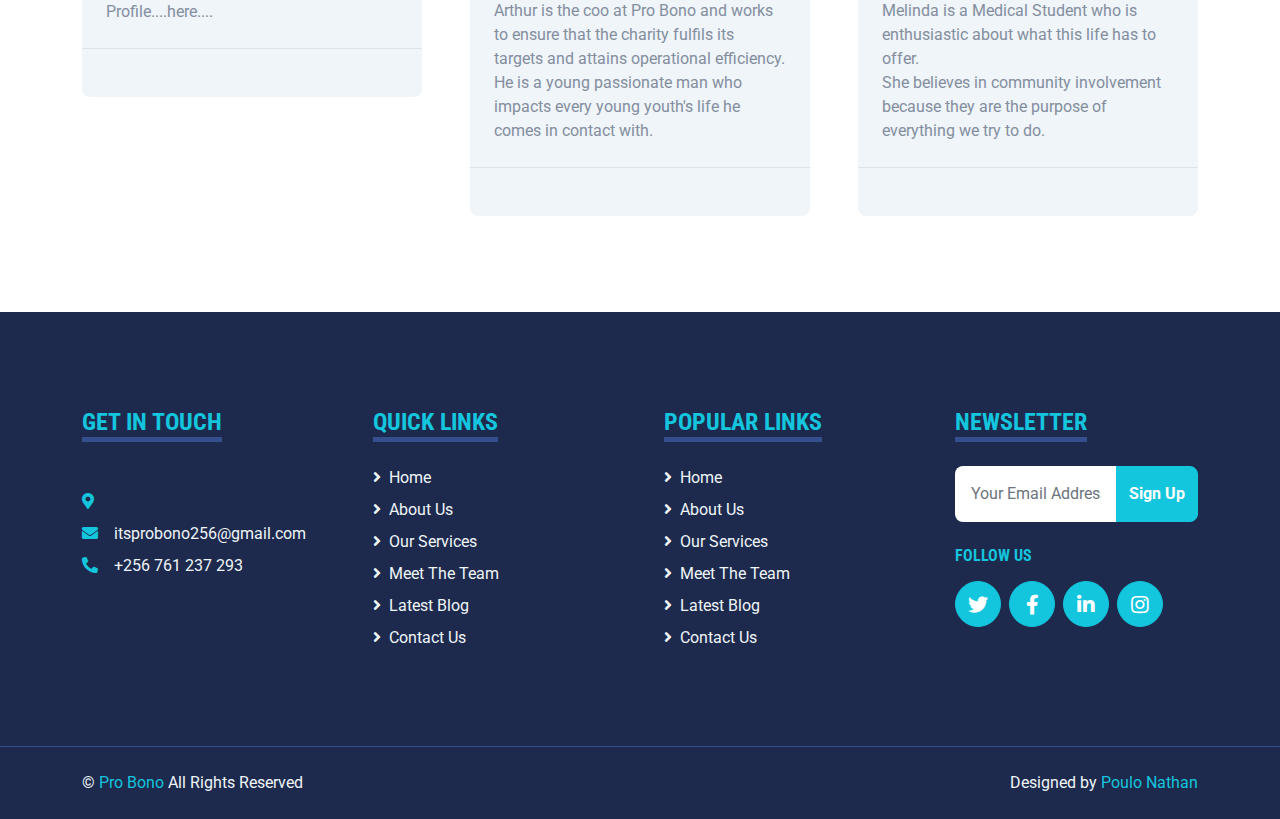
==== commit a6b69639: "pppp" ====
--- a/index.html
+++ b/index.html
@@ -622,7 +622,7 @@
                 </div>
                 <div class="col-xl-4 col-lg-6">
                     <div class="bg-light rounded overflow-hidden">
-                        <img class="img-fluid w-100" src="img/blog-2.jpg" alt="">
+                        <img class="img-fluid w-100" src="img/blog-2.png" alt="">
                         <div class="p-4">
                             <a class="h3 d-block mb-3" href="">Arthur Ddamulira</a>
                             <a class="h6 d-block mb-6" href="">Chief Operations Officer </a>
@@ -645,7 +645,7 @@
                 </div>
                 <div class="col-xl-4 col-lg-6">
                     <div class="bg-light rounded overflow-hidden">
-                        <img class="img-fluid w-100" src="img/blog-3.jpg" alt="">
+                        <img class="img-fluid w-100" src="img/blog-3.png" alt="">
                         <div class="p-4">
                             <a class="h3 d-block mb-3" href="">Melinda Matsiko</a>
                             <a class="h6 d-block mb-6" href="">Head Health </a>
